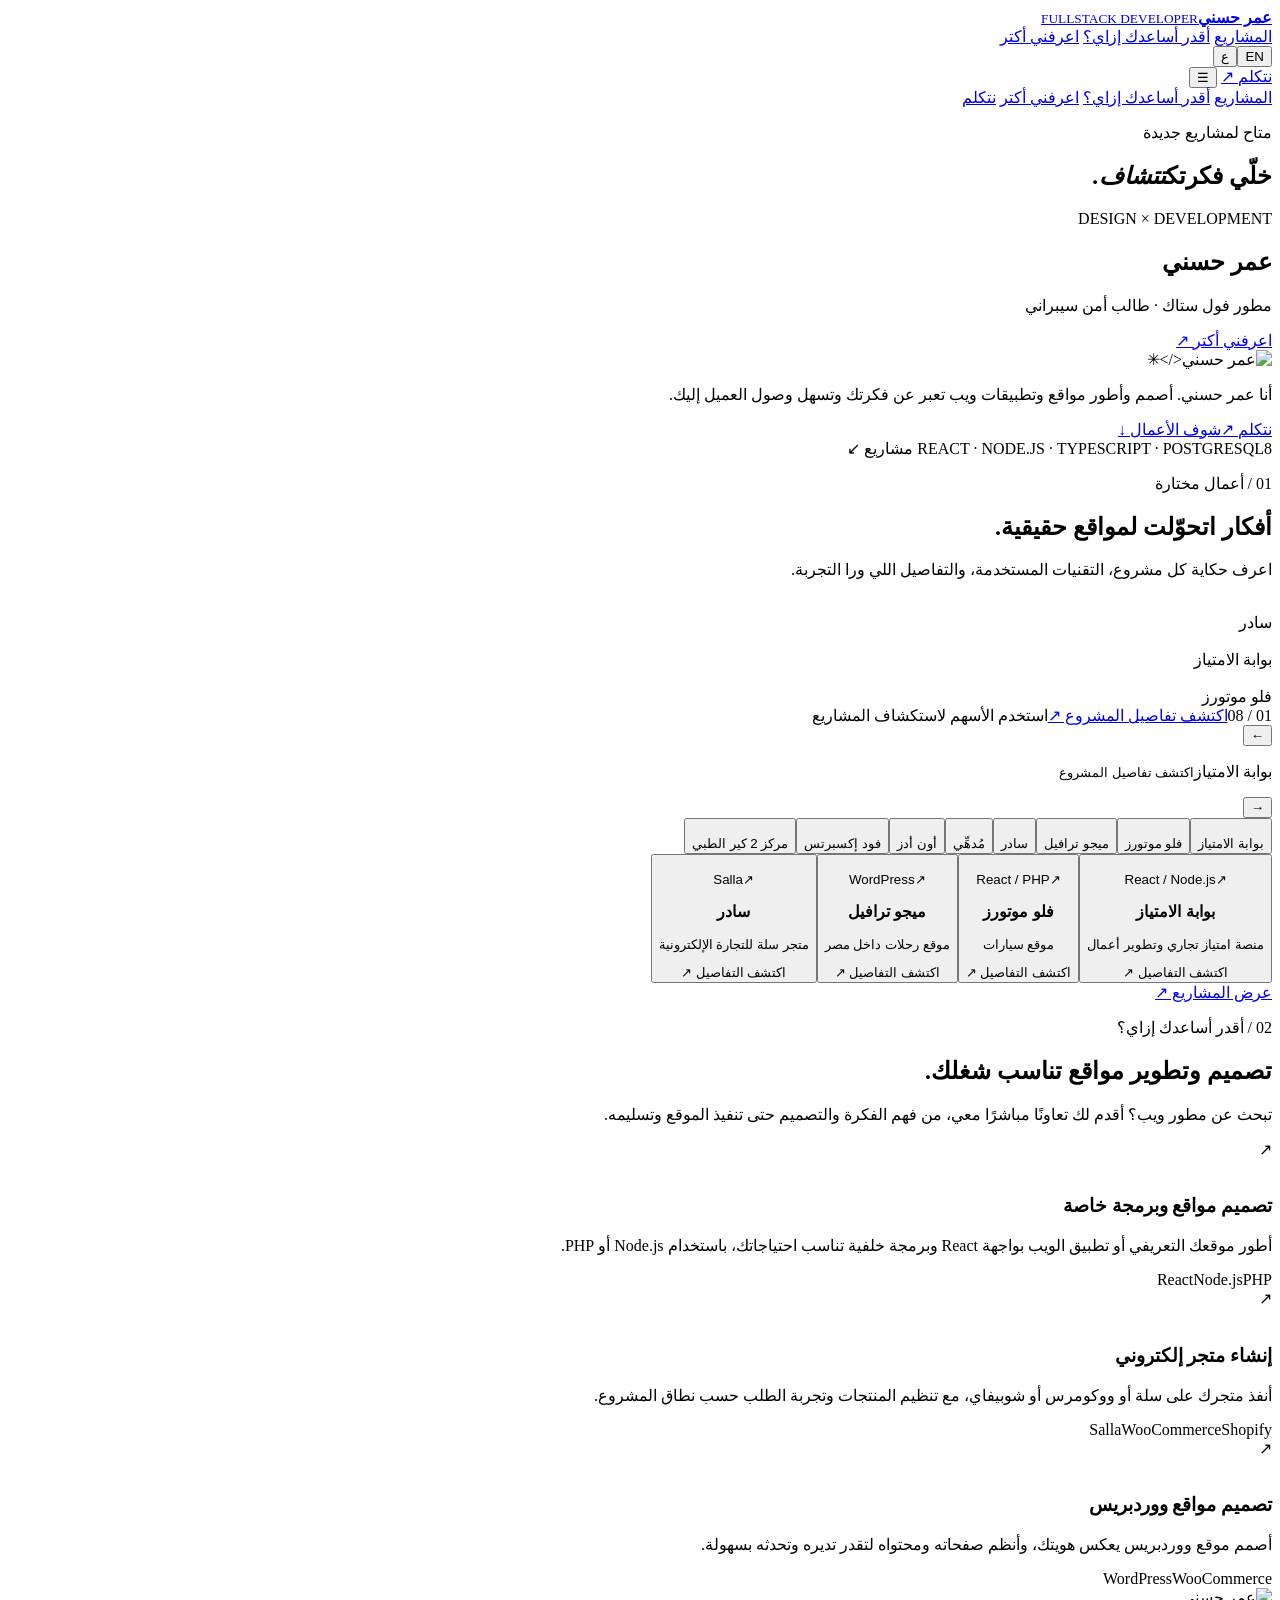
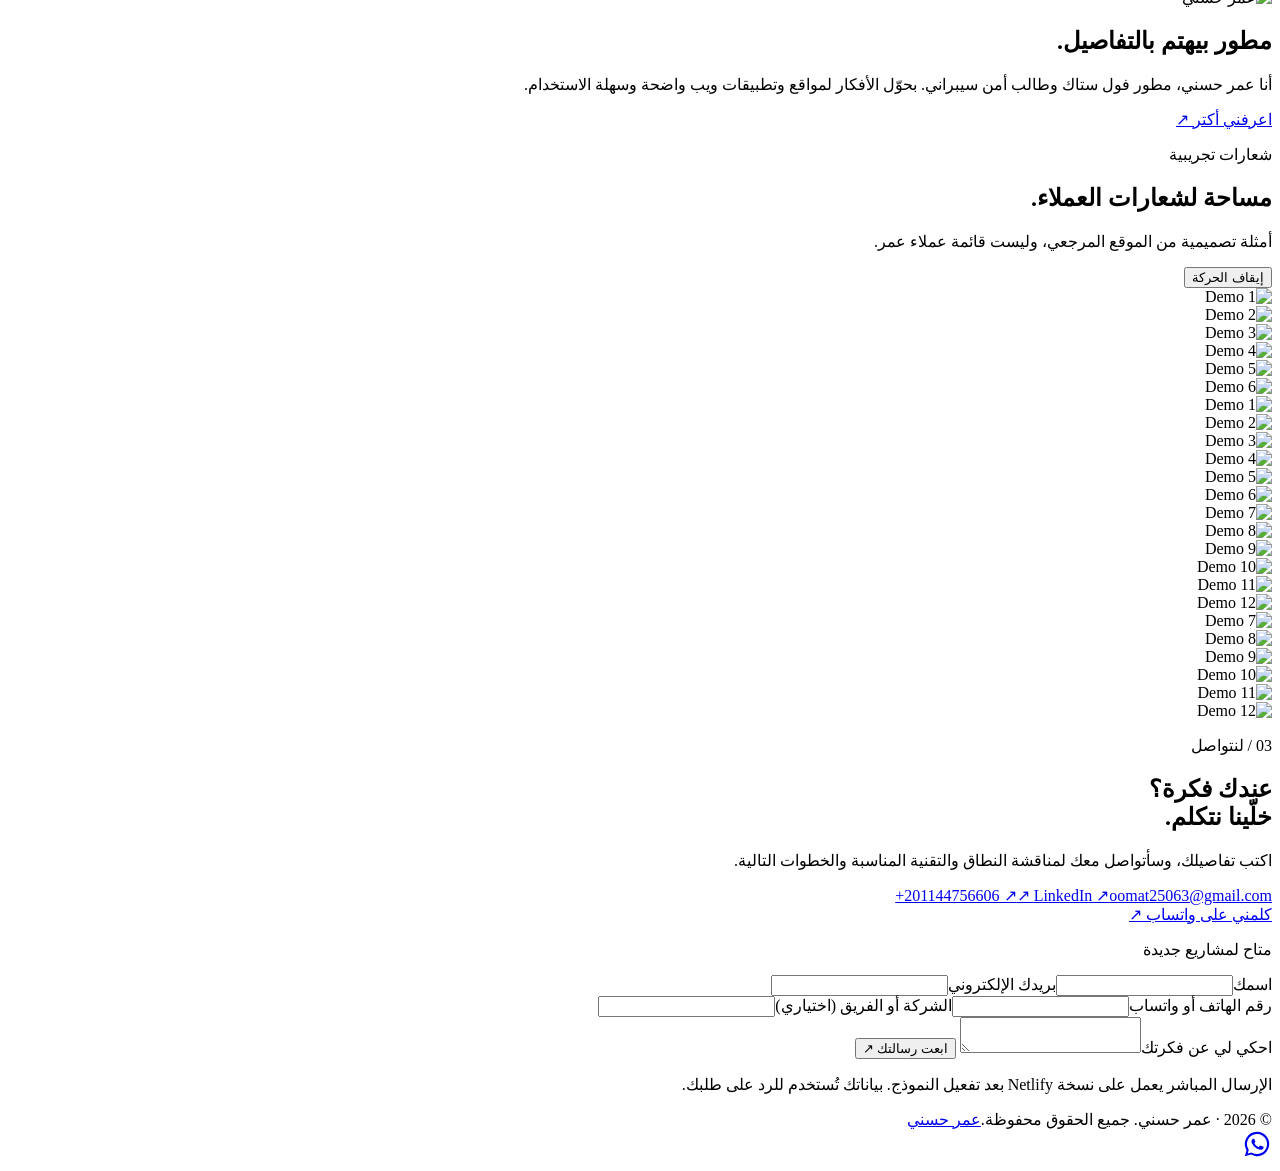
==== index.html @ a44947c1 "Add files via upload" ====
<!doctype html>
<html lang="ar" dir="rtl"><head><meta charset="utf-8"><meta name="viewport" content="width=device-width,initial-scale=1"><title>عمر حسني | مطور ويب فول ستاك</title><meta name="description" content="عمر حسني، مطور فول ستاك وطالب أمن سيبراني. اكتشف مشاريع الويب والمتاجر الإلكترونية والخدمات وتواصل لبدء مشروعك."><meta name="robots" content="index,follow"><meta name="theme-color" content="#081326"><link rel="canonical" href="https://YOUR-DOMAIN.example/"><meta property="og:type" content="website"><meta property="og:title" content="عمر حسني | مطور ويب فول ستاك"><meta property="og:description" content="عمر حسني، مطور فول ستاك وطالب أمن سيبراني. اكتشف مشاريع الويب والمتاجر الإلكترونية والخدمات وتواصل لبدء مشروعك."><meta property="og:url" content="https://YOUR-DOMAIN.example/"><meta property="og:locale" content="ar_EG"><meta property="og:image" content="https://YOUR-DOMAIN.example/assets/portrait-opt.webp"><meta name="twitter:card" content="summary_large_image"><meta name="twitter:title" content="عمر حسني | مطور ويب فول ستاك"><meta name="twitter:description" content="عمر حسني، مطور فول ستاك وطالب أمن سيبراني. اكتشف مشاريع الويب والمتاجر الإلكترونية والخدمات وتواصل لبدء مشروعك."><meta name="twitter:image" content="https://YOUR-DOMAIN.example/assets/portrait-opt.webp"><link rel="stylesheet" href="assets/style.css"><link rel="preload" href="assets/cairo.woff2" as="font" type="font/woff2" crossorigin><script type="application/ld+json">{"@context": "https://schema.org", "@type": "Person", "name": "عمر حسني", "alternateName": "Omar Hosny", "url": "https://YOUR-DOMAIN.example/", "jobTitle": "Full Stack Web Developer", "sameAs": ["https://www.linkedin.com/in/omar-hosny-1762a7357", "https://wa.me/201144756606"], "email": "mailto:oomat25063@gmail.com", "telephone": "+201144756606"}</script></head><body data-route="/">
<header class="site-header" id="siteHeader">
<nav aria-label="القائمة الرئيسية" class="site-nav">
<a class="brand" href="index.html"><img alt="" aria-hidden="true" class="brand-portrait" decoding="async" src="assets/avatar-opt.webp"/><span><b data-i="name">عمر حسني</b><small>FULLSTACK DEVELOPER</small></span></a>
<div class="desktop-nav">
<a class="nav-link" data-i="nav1" href="projects.html">المشاريع</a>
<a class="nav-link" data-i="nav2" href="services.html">أقدر أساعدك إزاي؟</a>
<a class="nav-link" data-i="nav3" href="about.html">اعرفني أكتر</a>
</div>
<div class="nav-actions">
<div class="language-picker"><button aria-label="English" class="lang-link" data-lang="en" type="button">EN</button><button aria-label="العربية" class="lang-link is-current" data-lang="ar" type="button">ع</button></div>
<a class="nav-cta" href="contact.html"><b data-i="cta" style="font-weight:400">نتكلم</b> <span aria-hidden="true">↗</span></a>
<button aria-controls="mobileMenu" aria-expanded="false" aria-label="القائمة" class="menu-button" id="menuBtn" type="button">☰</button>
</div>
</nav>
<div class="mobile-menu" id="mobileMenu">
<a class="mobile-link" data-i="nav1" href="projects.html">المشاريع</a>
<a class="mobile-link" data-i="nav2" href="services.html">أقدر أساعدك إزاي؟</a>
<a class="mobile-link" data-i="nav3" href="about.html">اعرفني أكتر</a>
<a class="mobile-link" data-i="cta" href="contact.html">نتكلم</a>
</div>
</header>
<div aria-hidden="true" class="scroll-progress"><span id="bar"></span></div>
<main class="omar-route" data-route="/"><section class="hero-studio shell" id="home">
<div aria-hidden="true" class="hero-aura"></div>
<p class="availability"><span></span><i data-i="avail" style="font-style:normal">متاح لمشاريع جديدة</i></p>
<h1 class="hero-display"><span data-i="h1a">خلّي فكرتك</span><em data-i="h1b">تتشاف.</em></h1>
<div class="hero-bottom">
<div class="hero-signature"><span class="eyebrow">DESIGN × DEVELOPMENT</span><h2 data-i="name">عمر حسني</h2><p data-i="role">مطور فول ستاك · طالب أمن سيبراني</p><a class="text-link" data-i="more" href="about.html">اعرفني أكتر ↗</a></div>
<div class="hero-art"><div aria-hidden="true" class="avatar-orbit"></div><img alt="عمر حسني" class="hero-avatar" decoding="async" src="assets/avatar-opt.webp"/><span aria-hidden="true" class="floating-symbol symbol-code">&lt;/&gt;</span><span aria-hidden="true" class="floating-symbol symbol-star">✳</span></div>
<div class="hero-invitation"><p data-i="intro">أنا عمر حسني. أصمم وأطور مواقع وتطبيقات ويب تعبر عن فكرتك وتسهل وصول العميل إليك.</p><a class="button button-primary" href="contact.html"><span data-i="cta2">نتكلم</span> ↗</a><a class="text-link" data-i="seework" href="projects.html">شوف الأعمال ↓</a></div>
</div>
<div class="hero-footnote"><span>REACT · NODE.JS · TYPESCRIPT · POSTGRESQL</span><span data-i="count">8 مشاريع ↙</span></div>
</section><section class="work-section shell" id="homeProjects">
<div class="section-heading reveal"><div><p class="eyebrow"><span>01 / </span><span data-i="e1">أعمال مختارة</span></p><h2 data-i="t1">أفكار اتحوّلت لمواقع حقيقية.</h2></div><p><span data-i="s1">اعرف حكاية كل مشروع، التقنيات المستخدمة، والتفاصيل اللي ورا التجربة.</span></p></div>
<div class="portfolio-stage reveal"><div class="stage-dots"></div><div aria-hidden="true" class="stage-orbit"></div><div class="showcase-fallback" id="stage"><a class="sc-card pos-l" data-idx="3"><div class="shot"><img alt="" aria-hidden="true" decoding="async" loading="lazy" src="assets/sadir-thumb.webp"/></div><span>سادر</span></a><a class="sc-card pos-c" data-idx="0"><div class="shot"><img alt="" aria-hidden="true" decoding="async" loading="lazy" src="assets/franchise-gate-thumb.webp"/></div><span>بوابة الامتياز</span></a><a class="sc-card pos-r" data-idx="1"><div class="shot"><img alt="" aria-hidden="true" decoding="async" loading="lazy" src="assets/flow-motors-thumb.webp"/></div><span>فلو موتورز</span></a></div>
<div class="stage-caption"><span id="counter">01 / 08</span><a data-i="details" href="#work" id="visit">اكتشف تفاصيل المشروع ↗</a><span data-i="drag">استخدم الأسهم لاستكشاف المشاريع</span></div></div><div class="showcase-navigation"><button aria-label="Previous" class="showcase-arrow" id="prev" type="button">←</button><p aria-live="polite" class="showcase-selection"><span id="curTitle">بوابة الامتياز</span><small data-i="details2">اكتشف تفاصيل المشروع</small></p><button aria-label="Next" class="showcase-arrow" id="next" type="button">→</button></div><div class="showcase-thumbnails" id="thumbs"><button class="showcase-thumbnail" data-i2="0" type="button"><div class="shot"><img alt="" aria-hidden="true" decoding="async" loading="lazy" src="assets/franchise-gate-thumb.webp"/></div><span>بوابة الامتياز</span></button><button class="showcase-thumbnail" data-i2="1" type="button"><div class="shot"><img alt="" aria-hidden="true" decoding="async" loading="lazy" src="assets/flow-motors-thumb.webp"/></div><span>فلو موتورز</span></button><button class="showcase-thumbnail" data-i2="2" type="button"><div class="shot"><img alt="" aria-hidden="true" decoding="async" loading="lazy" src="assets/mego-travel-thumb.webp"/></div><span>ميجو ترافيل</span></button><button class="showcase-thumbnail" data-i2="3" type="button"><div class="shot"><img alt="" aria-hidden="true" decoding="async" loading="lazy" src="assets/sadir-thumb.webp"/></div><span>سادر</span></button><button class="showcase-thumbnail" data-i2="4" type="button"><div class="shot"><img alt="" aria-hidden="true" decoding="async" loading="lazy" src="assets/mudhee-thumb.webp"/></div><span>مُدهِّي</span></button><button class="showcase-thumbnail" data-i2="5" type="button"><div class="shot"><img alt="" aria-hidden="true" decoding="async" loading="lazy" src="assets/on-ads-thumb.webp"/></div><span>أون أدز</span></button><button class="showcase-thumbnail" data-i2="6" type="button"><div class="shot"><img alt="" aria-hidden="true" decoding="async" loading="lazy" src="assets/food-xperts-thumb.webp"/></div><span>فود إكسبرتس</span></button><button class="showcase-thumbnail" data-i2="7" type="button"><div class="shot"><img alt="" aria-hidden="true" decoding="async" loading="lazy" src="assets/2care-thumb.webp"/></div><span>مركز 2 كير الطبي</span></button></div><div class="work-grid" data-home="true" id="grid"><button class="work-card" data-cat="code" data-project="0" type="button"><div class="work-card-image"><div class="shot"><img alt="" aria-hidden="true" decoding="async" loading="lazy" src="assets/franchise-gate-thumb.webp"/></div><span class="work-card-arrow">↗</span><span class="work-card-stack">React / Node.js</span></div><div class="work-card-caption"><div><h3>بوابة الامتياز</h3><p>منصة امتياز تجاري وتطوير أعمال</p></div><span>اكتشف التفاصيل ↗</span></div></button><button class="work-card" data-cat="code" data-project="1" type="button"><div class="work-card-image"><div class="shot"><img alt="" aria-hidden="true" decoding="async" loading="lazy" src="assets/flow-motors-thumb.webp"/></div><span class="work-card-arrow">↗</span><span class="work-card-stack">React / PHP</span></div><div class="work-card-caption"><div><h3>فلو موتورز</h3><p>موقع سيارات</p></div><span>اكتشف التفاصيل ↗</span></div></button><button class="work-card" data-cat="wp" data-project="2" type="button"><div class="work-card-image"><div class="shot"><img alt="" aria-hidden="true" decoding="async" loading="lazy" src="assets/mego-travel-thumb.webp"/></div><span class="work-card-arrow">↗</span><span class="work-card-stack">WordPress</span></div><div class="work-card-caption"><div><h3>ميجو ترافيل</h3><p>موقع رحلات داخل مصر</p></div><span>اكتشف التفاصيل ↗</span></div></button><button class="work-card" data-cat="shop" data-project="3" type="button"><div class="work-card-image"><div class="shot"><img alt="" aria-hidden="true" decoding="async" loading="lazy" src="assets/sadir-thumb.webp"/></div><span class="work-card-arrow">↗</span><span class="work-card-stack">Salla</span></div><div class="work-card-caption"><div><h3>سادر</h3><p>متجر سلة للتجارة الإلكترونية</p></div><span>اكتشف التفاصيل ↗</span></div></button></div>
<div class="omar-view-all"><a class="button button-primary" data-i="moreWork" href="projects.html">عرض المشاريع ↗</a></div></section><section class="services-section shell" id="services">
<div class="section-heading reveal"><div><p class="eyebrow"><span>02 / </span><span data-i="e2">أقدر أساعدك إزاي؟</span></p><h2 data-i="t2">تصميم وتطوير مواقع تناسب شغلك.</h2></div><p><span data-i="s2">تبحث عن مطور ويب؟ أقدم لك تعاونًا مباشرًا معي، من فهم الفكرة والتصميم حتى تنفيذ الموقع وتسليمه.</span></p></div>
<div class="service-grid">
<article class="service-card reveal"><span class="service-go">↗</span>
<div class="service-visual"><img alt="" aria-hidden="true" decoding="async" loading="lazy" src="assets/service-2-opt.webp"/></div>
<h3 data-i="s1t">تصميم مواقع وبرمجة خاصة</h3><p data-i="s1p">أطور موقعك التعريفي أو تطبيق الويب بواجهة React وبرمجة خلفية تناسب احتياجاتك، باستخدام Node.js أو PHP.</p><div class="tag-list"><span>React</span><span>Node.js</span><span>PHP</span></div></article>
<article class="service-card reveal"><span class="service-go">↗</span>
<div class="service-visual"><img alt="" aria-hidden="true" decoding="async" loading="lazy" src="assets/service-3-opt.webp"/></div>
<h3 data-i="s2t">إنشاء متجر إلكتروني</h3><p data-i="s2p">أنفذ متجرك على سلة أو ووكومرس أو شوبيفاي، مع تنظيم المنتجات وتجربة الطلب حسب نطاق المشروع.</p><div class="tag-list"><span>Salla</span><span>WooCommerce</span><span>Shopify</span></div></article>
<article class="service-card reveal"><span class="service-go">↗</span>
<div class="service-visual"><img alt="" aria-hidden="true" decoding="async" loading="lazy" src="assets/service-1-opt.webp"/></div>
<h3 data-i="s3t">تصميم مواقع ووردبريس</h3><p data-i="s3p">أصمم موقع ووردبريس يعكس هويتك، وأنظم صفحاته ومحتواه لتقدر تديره وتحدثه بسهولة.</p><div class="tag-list"><span>WordPress</span><span>WooCommerce</span></div></article>
</div>
</section><section class="shell omar-route-teaser"><div class="omar-teaser-card"><img alt="عمر حسني" class="omar-home-portrait" decoding="async" height="144" loading="lazy" src="assets/portrait-round.webp" width="144"/><div class="omar-teaser-copy"><h2 data-i="abT">مطور بيهتم بالتفاصيل.</h2><p data-i="homeBio">أنا عمر حسني، مطور فول ستاك وطالب أمن سيبراني. بحوّل الأفكار لمواقع وتطبيقات ويب واضحة وسهلة الاستخدام.</p></div><a class="omar-teaser-link" data-i="more" href="about.html">اعرفني أكتر ↗</a></div></section><section class="shell omar-clients"><div class="section-heading"><div><p class="eyebrow" data-i="demoEyebrow">شعارات تجريبية</p><h2 data-i="demoTitle">مساحة لشعارات العملاء.</h2></div><p data-i="demoNote">أمثلة تصميمية من الموقع المرجعي، وليست قائمة عملاء عمر.</p></div><button aria-pressed="false" class="button button-outline omar-motion" id="logoMotion" type="button">إيقاف الحركة</button><div class="omar-marquees" id="logoMarquees"><div class="omar-marquee-row"><div class="omar-marquee-track"><div class="omar-logo-group"><div class="omar-logo"><img alt="Demo 1" decoding="async" height="100" loading="lazy" src="assets/clients-demo-1.png" width="220"/></div><div class="omar-logo"><img alt="Demo 2" decoding="async" height="100" loading="lazy" src="assets/clients-demo-2.png" width="220"/></div><div class="omar-logo"><img alt="Demo 3" decoding="async" height="100" loading="lazy" src="assets/clients-demo-3.png" width="220"/></div><div class="omar-logo"><img alt="Demo 4" decoding="async" height="100" loading="lazy" src="assets/clients-demo-4.png" width="220"/></div><div class="omar-logo"><img alt="Demo 5" decoding="async" height="100" loading="lazy" src="assets/clients-demo-5.png" width="220"/></div><div class="omar-logo"><img alt="Demo 6" decoding="async" height="100" loading="lazy" src="assets/clients-demo-6.png" width="220"/></div></div><div aria-hidden="true" class="omar-logo-group"><div class="omar-logo"><img alt="Demo 1" aria-hidden="true" decoding="async" height="100" loading="lazy" src="assets/clients-demo-1.png" width="220"/></div><div class="omar-logo"><img alt="Demo 2" aria-hidden="true" decoding="async" height="100" loading="lazy" src="assets/clients-demo-2.png" width="220"/></div><div class="omar-logo"><img alt="Demo 3" aria-hidden="true" decoding="async" height="100" loading="lazy" src="assets/clients-demo-3.png" width="220"/></div><div class="omar-logo"><img alt="Demo 4" aria-hidden="true" decoding="async" height="100" loading="lazy" src="assets/clients-demo-4.png" width="220"/></div><div class="omar-logo"><img alt="Demo 5" aria-hidden="true" decoding="async" height="100" loading="lazy" src="assets/clients-demo-5.png" width="220"/></div><div class="omar-logo"><img alt="Demo 6" aria-hidden="true" decoding="async" height="100" loading="lazy" src="assets/clients-demo-6.png" width="220"/></div></div></div></div><div class="omar-marquee-row"><div class="omar-marquee-track"><div class="omar-logo-group"><div class="omar-logo"><img alt="Demo 7" decoding="async" height="100" loading="lazy" src="assets/clients-demo-7.png" width="220"/></div><div class="omar-logo"><img alt="Demo 8" decoding="async" height="100" loading="lazy" src="assets/clients-demo-8.png" width="220"/></div><div class="omar-logo"><img alt="Demo 9" decoding="async" height="100" loading="lazy" src="assets/clients-demo-9.png" width="220"/></div><div class="omar-logo"><img alt="Demo 10" decoding="async" height="100" loading="lazy" src="assets/clients-demo-10.png" width="220"/></div><div class="omar-logo"><img alt="Demo 11" decoding="async" height="100" loading="lazy" src="assets/clients-demo-11.png" width="220"/></div><div class="omar-logo"><img alt="Demo 12" decoding="async" height="100" loading="lazy" src="assets/clients-demo-12.png" width="220"/></div></div><div aria-hidden="true" class="omar-logo-group"><div class="omar-logo"><img alt="Demo 7" aria-hidden="true" decoding="async" height="100" loading="lazy" src="assets/clients-demo-7.png" width="220"/></div><div class="omar-logo"><img alt="Demo 8" aria-hidden="true" decoding="async" height="100" loading="lazy" src="assets/clients-demo-8.png" width="220"/></div><div class="omar-logo"><img alt="Demo 9" aria-hidden="true" decoding="async" height="100" loading="lazy" src="assets/clients-demo-9.png" width="220"/></div><div class="omar-logo"><img alt="Demo 10" aria-hidden="true" decoding="async" height="100" loading="lazy" src="assets/clients-demo-10.png" width="220"/></div><div class="omar-logo"><img alt="Demo 11" aria-hidden="true" decoding="async" height="100" loading="lazy" src="assets/clients-demo-11.png" width="220"/></div><div class="omar-logo"><img alt="Demo 12" aria-hidden="true" decoding="async" height="100" loading="lazy" src="assets/clients-demo-12.png" width="220"/></div></div></div></div></div></section><section class="contact-section shell" id="contact">
<div class="contact-copy reveal"><p class="eyebrow"><span>03 / </span><span data-i="e3">لنتواصل</span></p><h2 data-i="t3">عندك فكرة؟<br/>خلّينا نتكلم.</h2><p class="lead" data-i="ct">اكتب تفاصيلك، وسأتواصل معك لمناقشة النطاق والتقنية المناسبة والخطوات التالية.</p>
<div class="contact-links"><a href="https://www.linkedin.com/in/omar-hosny-1762a7357" rel="noopener" target="_blank">LinkedIn ↗</a><a href="mailto:oomat25063@gmail.com">oomat25063@gmail.com ↗</a><a dir="ltr" href="tel:+201144756606">+201144756606 ↗</a></div>
<a class="button button-primary omar-whatsapp" href="https://wa.me/201144756606" rel="noopener noreferrer" target="_blank"><span data-i="whatsapp">كلمني على واتساب</span> ↗</a><p class="availability"><span></span><i data-i="avail" style="font-style:normal">متاح لمشاريع جديدة</i></p></div>
<div class="contact-form-wrap reveal"><form action="/" class="lead-form" data-netlify="true" id="form" method="POST" name="contact" netlify-honeypot="bot-field"><input name="form-name" type="hidden" value="contact"/><p hidden="True">Leave this empty: <input autocomplete="off" name="bot-field" tabindex="-1"/></p>
<div class="form-row"><label class="lead-field"><span data-i="l1">اسمك</span><input autocomplete="name" name="name" required=""/></label><label class="lead-field"><span data-i="l2">بريدك الإلكتروني</span><input autocomplete="email" name="email" required="" type="email"/></label></div>
<div class="form-row"><label class="lead-field"><span data-i="l3">رقم الهاتف أو واتساب</span><input name="phone"/></label><label class="lead-field"><span data-i="l4">الشركة أو الفريق (اختياري)</span><input name="company"/></label></div>
<label class="lead-field"><span data-i="l5">احكي لي عن فكرتك</span><textarea name="message" required=""></textarea></label>
<button class="button button-primary lead-submit" type="submit"><span data-i="send">ابعت رسالتك</span> ↗</button>
<p class="form-note">الإرسال المباشر يعمل على نسخة Netlify بعد تفعيل النموذج. بياناتك تُستخدم للرد على طلبك.</p><p aria-live="polite" class="form-status" id="formStatus" role="status"></p><a class="text-link" hidden="True" href="mailto:oomat25063@gmail.com" id="formFallback">إرسال بالبريد بدلًا من ذلك ↗</a></form></div>
</section></main>
<footer class="shell site-footer"><span><span data-i="rights">© 2026 · عمر حسني. جميع الحقوق محفوظة.</span></span><a class="footer-brand" href="index.html"><img alt="" aria-hidden="true" class="brand-portrait" decoding="async" src="assets/avatar-opt.webp"/><span data-i="name">عمر حسني</span></a></footer>
<dialog aria-labelledby="projectTitle" class="omar-dialog" id="projectDialog"><button aria-label="Close / إغلاق" class="omar-dialog-close" id="closeProject" type="button">×</button><div id="projectContent"></div></dialog><a aria-label="WhatsApp Omar Hosny" class="omar-wa-float" href="https://wa.me/201144756606" rel="noopener noreferrer" target="_blank"><svg aria-hidden="true" height="30" viewbox="0 0 32 32" width="30"><path d="M16 3a13 13 0 0 0-11.2 19.6L3 29l6.6-1.7A13 13 0 1 0 16 3zm0 23.7a10.7 10.7 0 0 1-5.5-1.5l-.4-.2-3.9 1 1-3.8-.2-.4A10.7 10.7 0 1 1 16 26.7zm5.9-8c-.3-.2-1.9-.9-2.2-1-.3-.1-.5-.2-.7.2-.2.3-.8 1-.9 1.2-.2.2-.3.2-.6.1-1.8-.8-3-1.7-4.1-3.7-.3-.5.3-.5.8-1.6.1-.2 0-.4 0-.6l-1-2.4c-.3-.6-.5-.5-.7-.5H12c-.3 0-.6.1-.8.4-.3.3-1.1 1-1.1 2.5s1.1 2.9 1.3 3.1c.1.2 2.2 3.5 5.5 4.9 2 .8 2.8.9 3.8.7.6-.1 1.9-.8 2.1-1.5.3-.7.3-1.4.2-1.5-.1-.2-.3-.3-.6-.4z" fill="currentColor"></path></svg></a><script src="assets/site.js" defer></script></body></html>
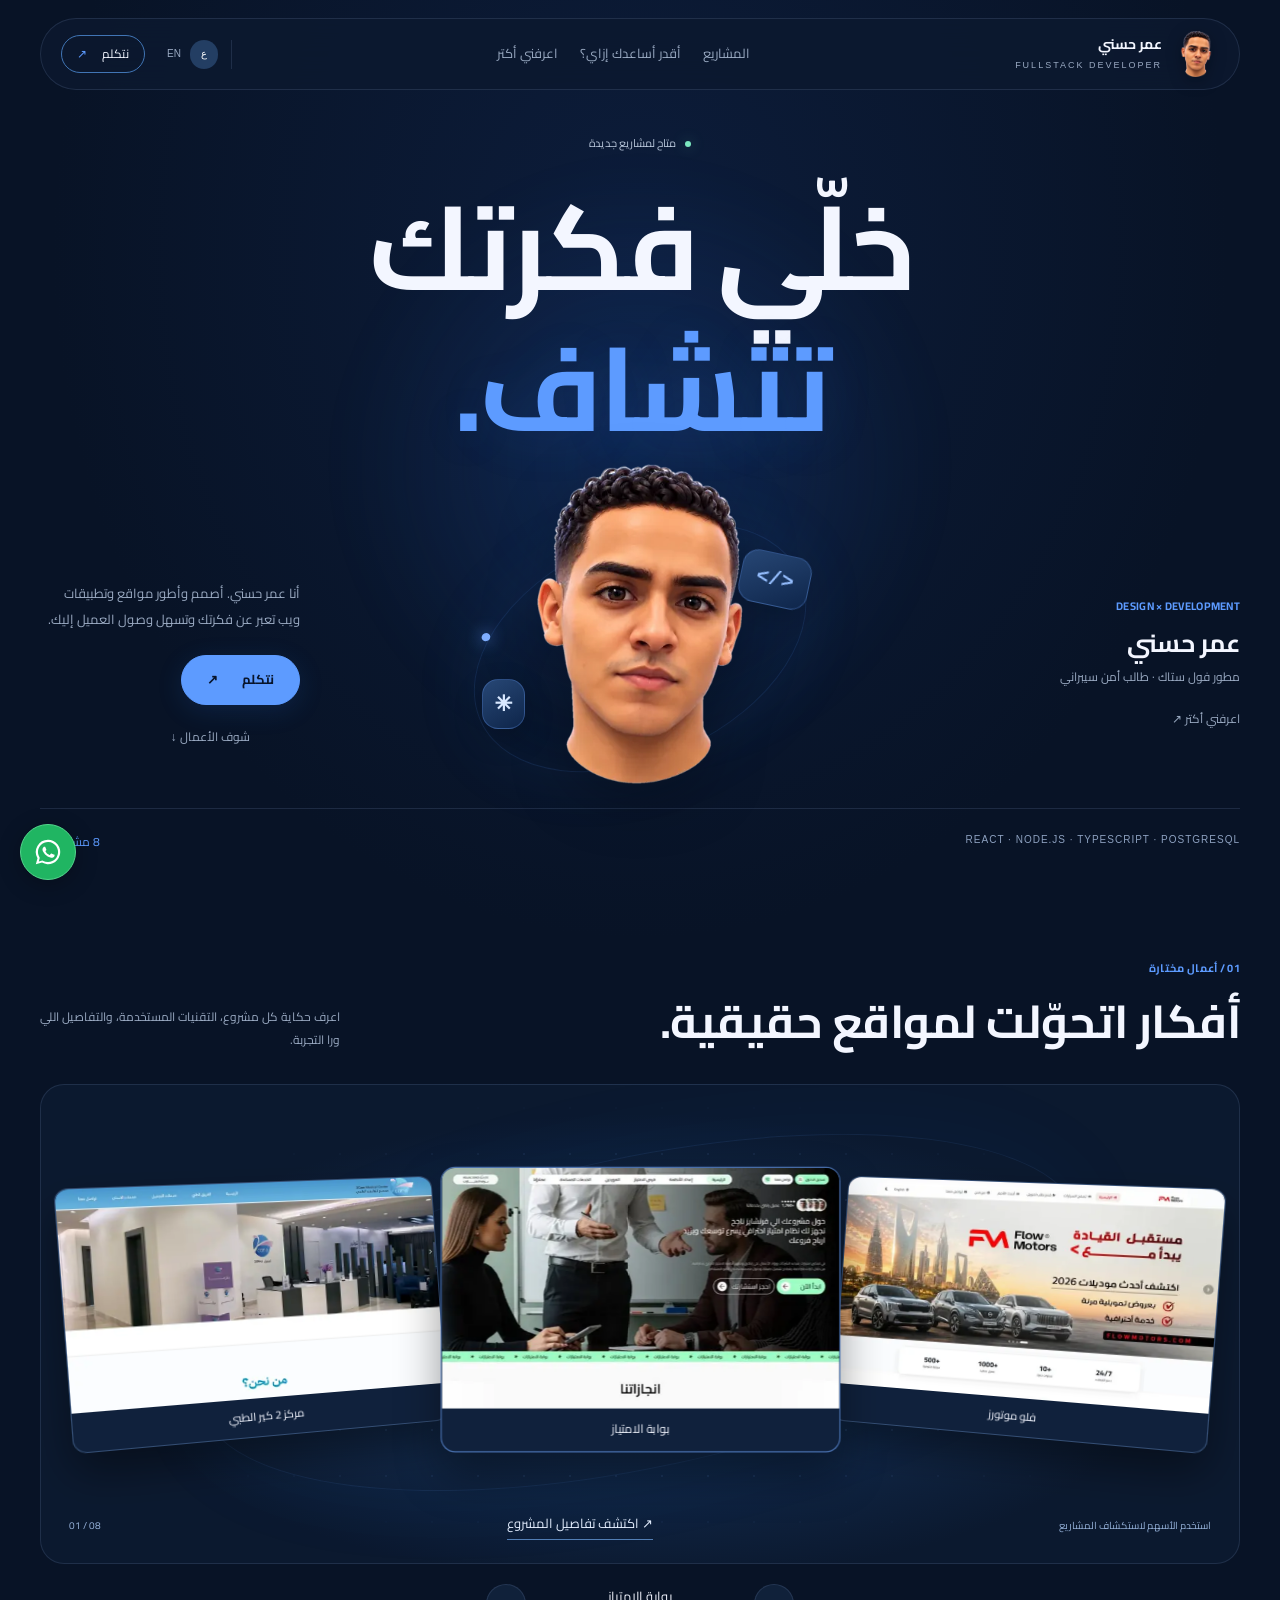
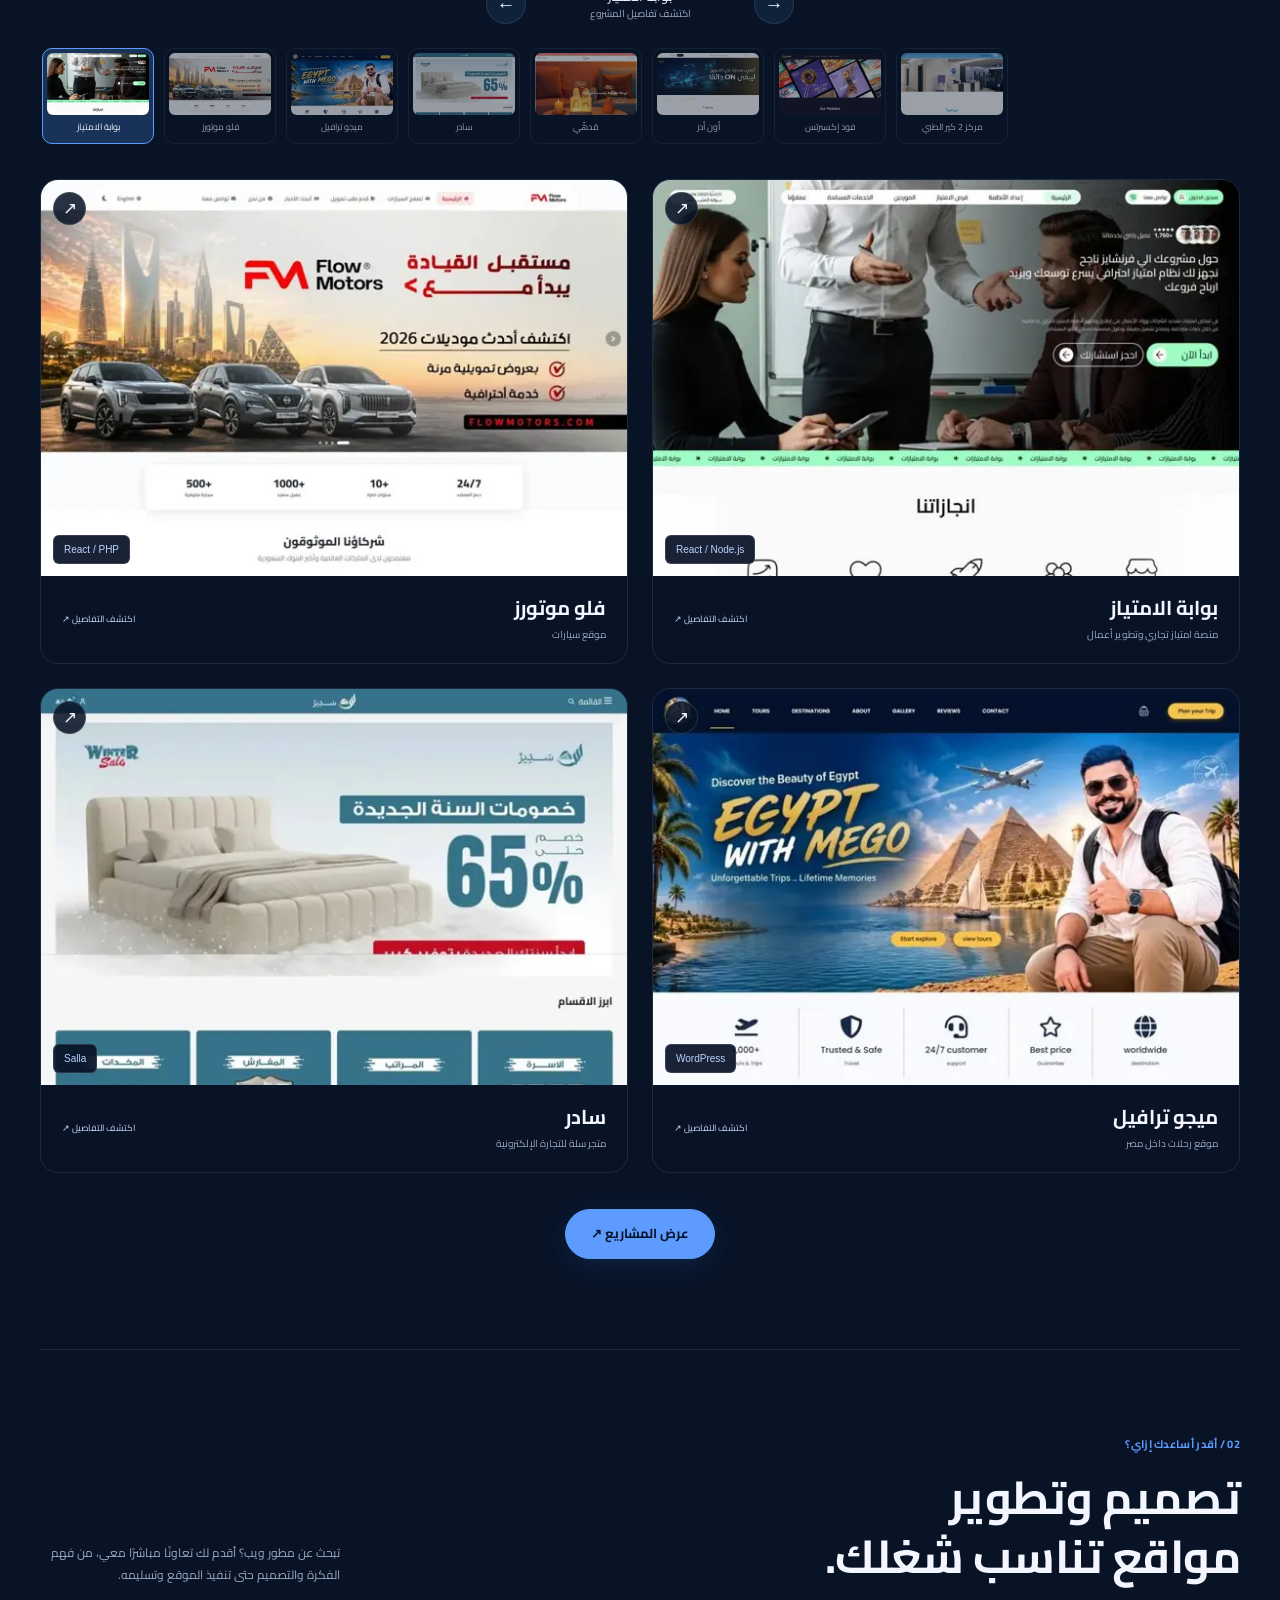
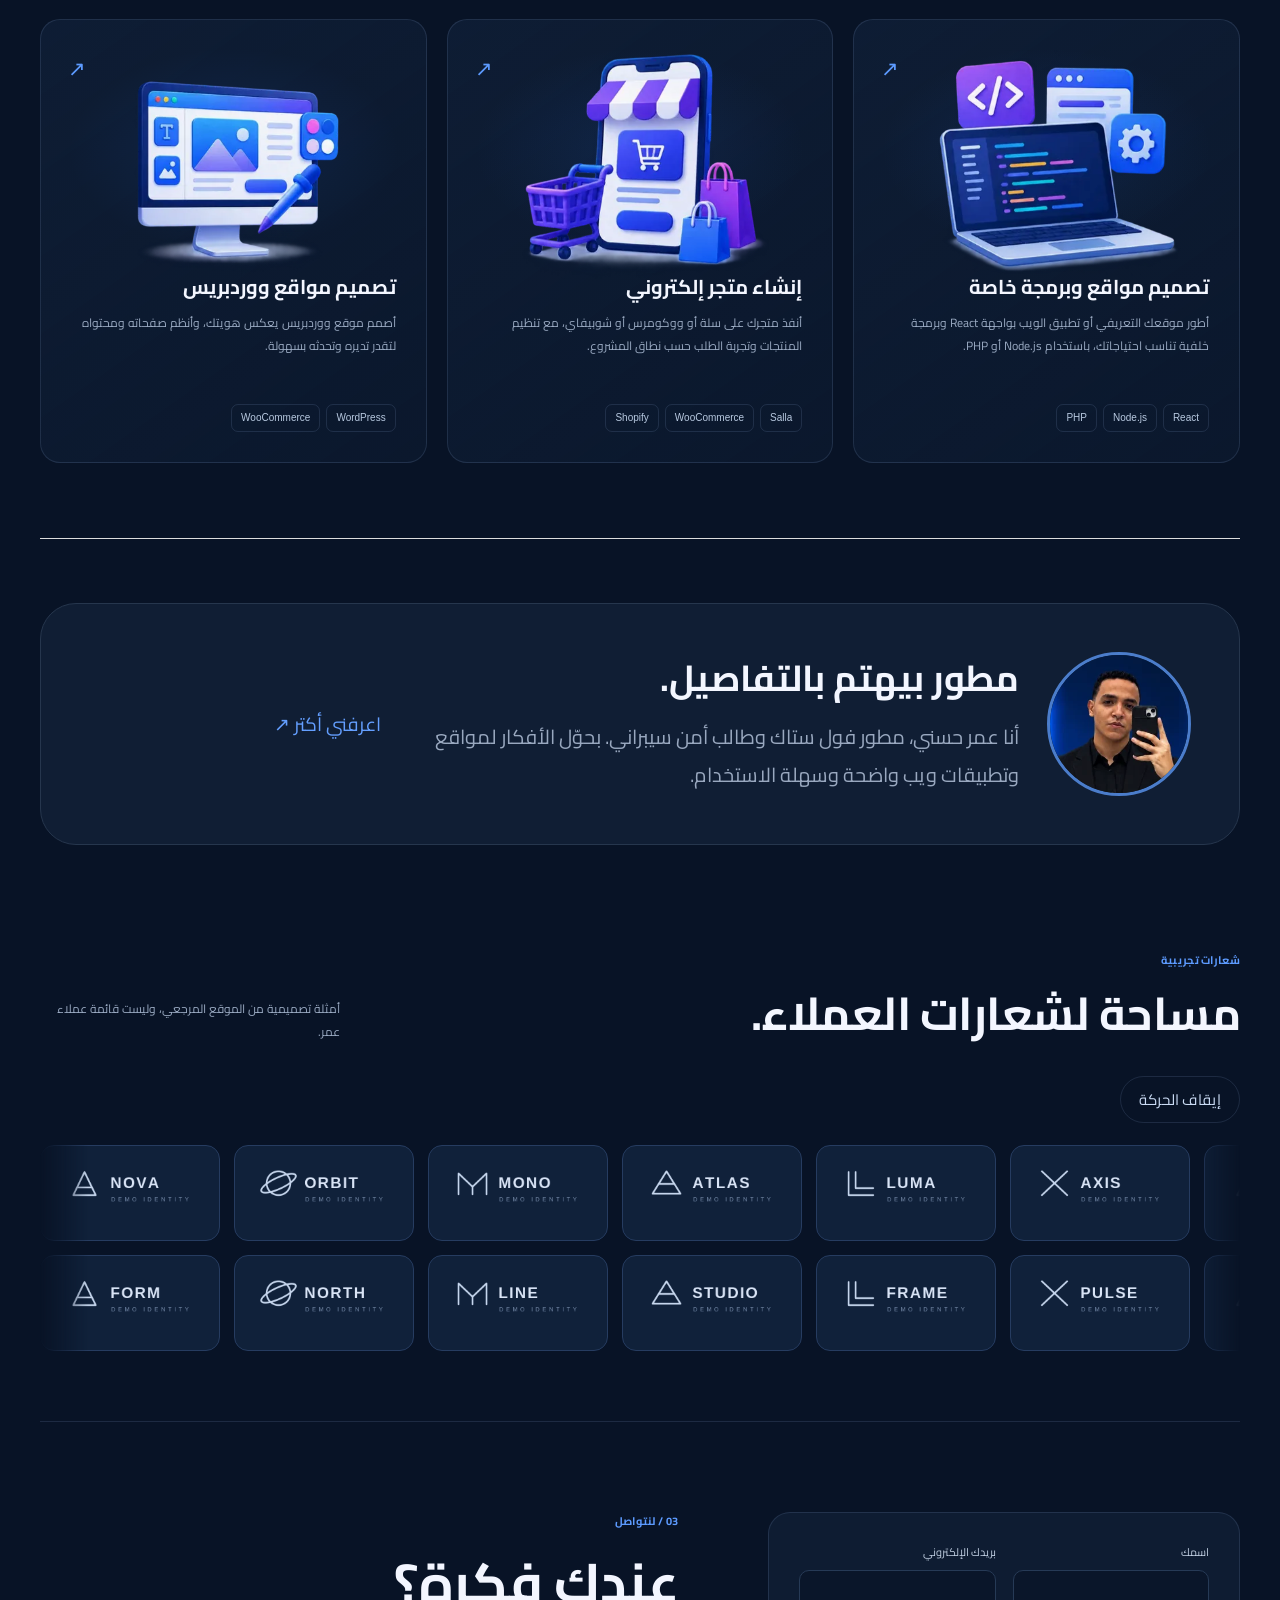
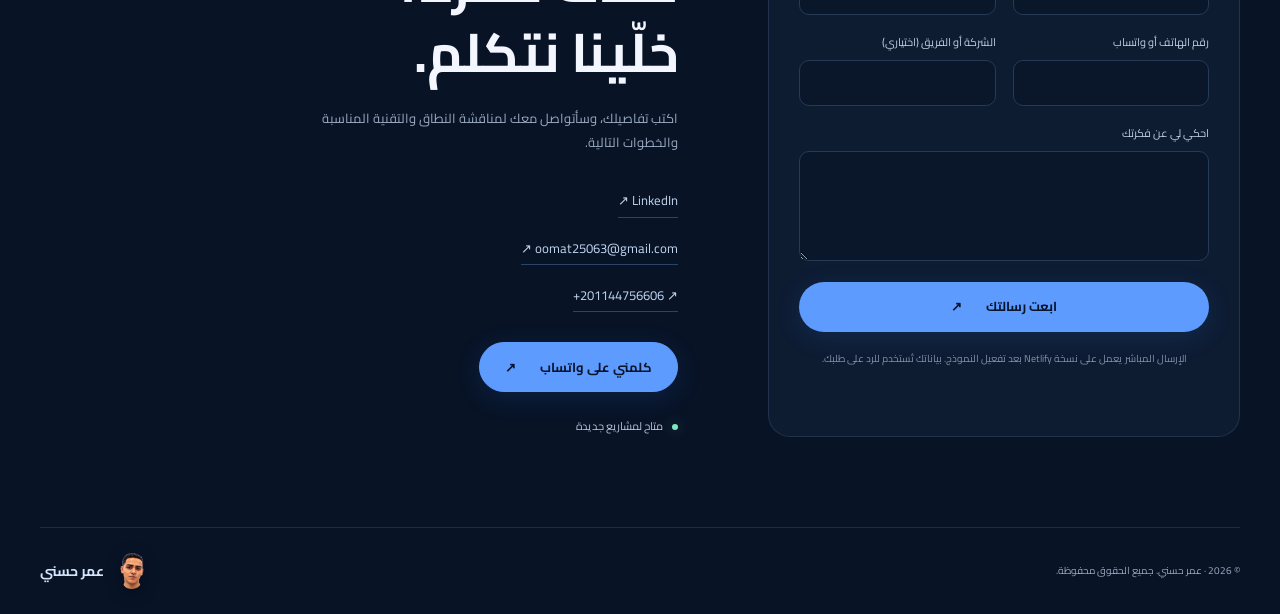
==== commit f8ae5c6f: "Add files via upload" ====
--- a/index.html
+++ b/index.html
@@ -1,8 +1,8 @@
 <!doctype html>
-<html lang="ar" dir="rtl"><head><meta charset="utf-8"><meta name="viewport" content="width=device-width,initial-scale=1"><title>عمر حسني | مطور ويب فول ستاك</title><meta name="description" content="عمر حسني، مطور فول ستاك وطالب أمن سيبراني. اكتشف مشاريع الويب والمتاجر الإلكترونية والخدمات وتواصل لبدء مشروعك."><meta name="robots" content="index,follow"><meta name="theme-color" content="#081326"><link rel="canonical" href="https://YOUR-DOMAIN.example/"><meta property="og:type" content="website"><meta property="og:title" content="عمر حسني | مطور ويب فول ستاك"><meta property="og:description" content="عمر حسني، مطور فول ستاك وطالب أمن سيبراني. اكتشف مشاريع الويب والمتاجر الإلكترونية والخدمات وتواصل لبدء مشروعك."><meta property="og:url" content="https://YOUR-DOMAIN.example/"><meta property="og:locale" content="ar_EG"><meta property="og:image" content="https://YOUR-DOMAIN.example/assets/portrait-opt.webp"><meta name="twitter:card" content="summary_large_image"><meta name="twitter:title" content="عمر حسني | مطور ويب فول ستاك"><meta name="twitter:description" content="عمر حسني، مطور فول ستاك وطالب أمن سيبراني. اكتشف مشاريع الويب والمتاجر الإلكترونية والخدمات وتواصل لبدء مشروعك."><meta name="twitter:image" content="https://YOUR-DOMAIN.example/assets/portrait-opt.webp"><link rel="stylesheet" href="assets/style.css"><link rel="preload" href="assets/cairo.woff2" as="font" type="font/woff2" crossorigin><script type="application/ld+json">{"@context": "https://schema.org", "@type": "Person", "name": "عمر حسني", "alternateName": "Omar Hosny", "url": "https://YOUR-DOMAIN.example/", "jobTitle": "Full Stack Web Developer", "sameAs": ["https://www.linkedin.com/in/omar-hosny-1762a7357", "https://wa.me/201144756606"], "email": "mailto:oomat25063@gmail.com", "telephone": "+201144756606"}</script></head><body data-route="/">
+<html lang="ar" dir="rtl"><head><meta charset="utf-8"><meta name="viewport" content="width=device-width,initial-scale=1"><title>عمر حسني | مطور ويب فول ستاك</title><meta name="description" content="عمر حسني، مطور فول ستاك وطالب أمن سيبراني. اكتشف مشاريع الويب والمتاجر الإلكترونية والخدمات وتواصل لبدء مشروعك."><meta name="robots" content="index,follow"><meta name="theme-color" content="#081326"><link rel="canonical" href="https://YOUR-DOMAIN.example/"><meta property="og:type" content="website"><meta property="og:title" content="عمر حسني | مطور ويب فول ستاك"><meta property="og:description" content="عمر حسني، مطور فول ستاك وطالب أمن سيبراني. اكتشف مشاريع الويب والمتاجر الإلكترونية والخدمات وتواصل لبدء مشروعك."><meta property="og:url" content="https://YOUR-DOMAIN.example/"><meta property="og:locale" content="ar_EG"><meta property="og:image" content="https://YOUR-DOMAIN.example/portrait-opt.webp"><meta name="twitter:card" content="summary_large_image"><meta name="twitter:title" content="عمر حسني | مطور ويب فول ستاك"><meta name="twitter:description" content="عمر حسني، مطور فول ستاك وطالب أمن سيبراني. اكتشف مشاريع الويب والمتاجر الإلكترونية والخدمات وتواصل لبدء مشروعك."><meta name="twitter:image" content="https://YOUR-DOMAIN.example/portrait-opt.webp"><link rel="stylesheet" href="style.css"><link rel="preload" href="cairo.woff2" as="font" type="font/woff2" crossorigin><script type="application/ld+json">{"@context": "https://schema.org", "@type": "Person", "name": "عمر حسني", "alternateName": "Omar Hosny", "url": "https://YOUR-DOMAIN.example/", "jobTitle": "Full Stack Web Developer", "sameAs": ["https://www.linkedin.com/in/omar-hosny-1762a7357", "https://wa.me/201144756606"], "email": "mailto:oomat25063@gmail.com", "telephone": "+201144756606"}</script></head><body data-route="/">
 <header class="site-header" id="siteHeader">
 <nav aria-label="القائمة الرئيسية" class="site-nav">
-<a class="brand" href="index.html"><img alt="" aria-hidden="true" class="brand-portrait" decoding="async" src="assets/avatar-opt.webp"/><span><b data-i="name">عمر حسني</b><small>FULLSTACK DEVELOPER</small></span></a>
+<a class="brand" href="index.html"><img alt="" aria-hidden="true" class="brand-portrait" decoding="async" src="avatar-opt.webp"/><span><b data-i="name">عمر حسني</b><small>FULLSTACK DEVELOPER</small></span></a>
 <div class="desktop-nav">
 <a class="nav-link" data-i="nav1" href="projects.html">المشاريع</a>
 <a class="nav-link" data-i="nav2" href="services.html">أقدر أساعدك إزاي؟</a>
@@ -28,28 +28,28 @@
 <h1 class="hero-display"><span data-i="h1a">خلّي فكرتك</span><em data-i="h1b">تتشاف.</em></h1>
 <div class="hero-bottom">
 <div class="hero-signature"><span class="eyebrow">DESIGN × DEVELOPMENT</span><h2 data-i="name">عمر حسني</h2><p data-i="role">مطور فول ستاك · طالب أمن سيبراني</p><a class="text-link" data-i="more" href="about.html">اعرفني أكتر ↗</a></div>
-<div class="hero-art"><div aria-hidden="true" class="avatar-orbit"></div><img alt="عمر حسني" class="hero-avatar" decoding="async" src="assets/avatar-opt.webp"/><span aria-hidden="true" class="floating-symbol symbol-code">&lt;/&gt;</span><span aria-hidden="true" class="floating-symbol symbol-star">✳</span></div>
+<div class="hero-art"><div aria-hidden="true" class="avatar-orbit"></div><img alt="عمر حسني" class="hero-avatar" decoding="async" src="avatar-opt.webp"/><span aria-hidden="true" class="floating-symbol symbol-code">&lt;/&gt;</span><span aria-hidden="true" class="floating-symbol symbol-star">✳</span></div>
 <div class="hero-invitation"><p data-i="intro">أنا عمر حسني. أصمم وأطور مواقع وتطبيقات ويب تعبر عن فكرتك وتسهل وصول العميل إليك.</p><a class="button button-primary" href="contact.html"><span data-i="cta2">نتكلم</span> ↗</a><a class="text-link" data-i="seework" href="projects.html">شوف الأعمال ↓</a></div>
 </div>
 <div class="hero-footnote"><span>REACT · NODE.JS · TYPESCRIPT · POSTGRESQL</span><span data-i="count">8 مشاريع ↙</span></div>
 </section><section class="work-section shell" id="homeProjects">
 <div class="section-heading reveal"><div><p class="eyebrow"><span>01 / </span><span data-i="e1">أعمال مختارة</span></p><h2 data-i="t1">أفكار اتحوّلت لمواقع حقيقية.</h2></div><p><span data-i="s1">اعرف حكاية كل مشروع، التقنيات المستخدمة، والتفاصيل اللي ورا التجربة.</span></p></div>
-<div class="portfolio-stage reveal"><div class="stage-dots"></div><div aria-hidden="true" class="stage-orbit"></div><div class="showcase-fallback" id="stage"><a class="sc-card pos-l" data-idx="3"><div class="shot"><img alt="" aria-hidden="true" decoding="async" loading="lazy" src="assets/sadir-thumb.webp"/></div><span>سادر</span></a><a class="sc-card pos-c" data-idx="0"><div class="shot"><img alt="" aria-hidden="true" decoding="async" loading="lazy" src="assets/franchise-gate-thumb.webp"/></div><span>بوابة الامتياز</span></a><a class="sc-card pos-r" data-idx="1"><div class="shot"><img alt="" aria-hidden="true" decoding="async" loading="lazy" src="assets/flow-motors-thumb.webp"/></div><span>فلو موتورز</span></a></div>
-<div class="stage-caption"><span id="counter">01 / 08</span><a data-i="details" href="#work" id="visit">اكتشف تفاصيل المشروع ↗</a><span data-i="drag">استخدم الأسهم لاستكشاف المشاريع</span></div></div><div class="showcase-navigation"><button aria-label="Previous" class="showcase-arrow" id="prev" type="button">←</button><p aria-live="polite" class="showcase-selection"><span id="curTitle">بوابة الامتياز</span><small data-i="details2">اكتشف تفاصيل المشروع</small></p><button aria-label="Next" class="showcase-arrow" id="next" type="button">→</button></div><div class="showcase-thumbnails" id="thumbs"><button class="showcase-thumbnail" data-i2="0" type="button"><div class="shot"><img alt="" aria-hidden="true" decoding="async" loading="lazy" src="assets/franchise-gate-thumb.webp"/></div><span>بوابة الامتياز</span></button><button class="showcase-thumbnail" data-i2="1" type="button"><div class="shot"><img alt="" aria-hidden="true" decoding="async" loading="lazy" src="assets/flow-motors-thumb.webp"/></div><span>فلو موتورز</span></button><button class="showcase-thumbnail" data-i2="2" type="button"><div class="shot"><img alt="" aria-hidden="true" decoding="async" loading="lazy" src="assets/mego-travel-thumb.webp"/></div><span>ميجو ترافيل</span></button><button class="showcase-thumbnail" data-i2="3" type="button"><div class="shot"><img alt="" aria-hidden="true" decoding="async" loading="lazy" src="assets/sadir-thumb.webp"/></div><span>سادر</span></button><button class="showcase-thumbnail" data-i2="4" type="button"><div class="shot"><img alt="" aria-hidden="true" decoding="async" loading="lazy" src="assets/mudhee-thumb.webp"/></div><span>مُدهِّي</span></button><button class="showcase-thumbnail" data-i2="5" type="button"><div class="shot"><img alt="" aria-hidden="true" decoding="async" loading="lazy" src="assets/on-ads-thumb.webp"/></div><span>أون أدز</span></button><button class="showcase-thumbnail" data-i2="6" type="button"><div class="shot"><img alt="" aria-hidden="true" decoding="async" loading="lazy" src="assets/food-xperts-thumb.webp"/></div><span>فود إكسبرتس</span></button><button class="showcase-thumbnail" data-i2="7" type="button"><div class="shot"><img alt="" aria-hidden="true" decoding="async" loading="lazy" src="assets/2care-thumb.webp"/></div><span>مركز 2 كير الطبي</span></button></div><div class="work-grid" data-home="true" id="grid"><button class="work-card" data-cat="code" data-project="0" type="button"><div class="work-card-image"><div class="shot"><img alt="" aria-hidden="true" decoding="async" loading="lazy" src="assets/franchise-gate-thumb.webp"/></div><span class="work-card-arrow">↗</span><span class="work-card-stack">React / Node.js</span></div><div class="work-card-caption"><div><h3>بوابة الامتياز</h3><p>منصة امتياز تجاري وتطوير أعمال</p></div><span>اكتشف التفاصيل ↗</span></div></button><button class="work-card" data-cat="code" data-project="1" type="button"><div class="work-card-image"><div class="shot"><img alt="" aria-hidden="true" decoding="async" loading="lazy" src="assets/flow-motors-thumb.webp"/></div><span class="work-card-arrow">↗</span><span class="work-card-stack">React / PHP</span></div><div class="work-card-caption"><div><h3>فلو موتورز</h3><p>موقع سيارات</p></div><span>اكتشف التفاصيل ↗</span></div></button><button class="work-card" data-cat="wp" data-project="2" type="button"><div class="work-card-image"><div class="shot"><img alt="" aria-hidden="true" decoding="async" loading="lazy" src="assets/mego-travel-thumb.webp"/></div><span class="work-card-arrow">↗</span><span class="work-card-stack">WordPress</span></div><div class="work-card-caption"><div><h3>ميجو ترافيل</h3><p>موقع رحلات داخل مصر</p></div><span>اكتشف التفاصيل ↗</span></div></button><button class="work-card" data-cat="shop" data-project="3" type="button"><div class="work-card-image"><div class="shot"><img alt="" aria-hidden="true" decoding="async" loading="lazy" src="assets/sadir-thumb.webp"/></div><span class="work-card-arrow">↗</span><span class="work-card-stack">Salla</span></div><div class="work-card-caption"><div><h3>سادر</h3><p>متجر سلة للتجارة الإلكترونية</p></div><span>اكتشف التفاصيل ↗</span></div></button></div>
+<div class="portfolio-stage reveal"><div class="stage-dots"></div><div aria-hidden="true" class="stage-orbit"></div><div class="showcase-fallback" id="stage"><a class="sc-card pos-l" data-idx="3"><div class="shot"><img alt="" aria-hidden="true" decoding="async" loading="lazy" src="sadir-thumb.webp"/></div><span>سادر</span></a><a class="sc-card pos-c" data-idx="0"><div class="shot"><img alt="" aria-hidden="true" decoding="async" loading="lazy" src="franchise-gate-thumb.webp"/></div><span>بوابة الامتياز</span></a><a class="sc-card pos-r" data-idx="1"><div class="shot"><img alt="" aria-hidden="true" decoding="async" loading="lazy" src="flow-motors-thumb.webp"/></div><span>فلو موتورز</span></a></div>
+<div class="stage-caption"><span id="counter">01 / 08</span><a data-i="details" href="#work" id="visit">اكتشف تفاصيل المشروع ↗</a><span data-i="drag">استخدم الأسهم لاستكشاف المشاريع</span></div></div><div class="showcase-navigation"><button aria-label="Previous" class="showcase-arrow" id="prev" type="button">←</button><p aria-live="polite" class="showcase-selection"><span id="curTitle">بوابة الامتياز</span><small data-i="details2">اكتشف تفاصيل المشروع</small></p><button aria-label="Next" class="showcase-arrow" id="next" type="button">→</button></div><div class="showcase-thumbnails" id="thumbs"><button class="showcase-thumbnail" data-i2="0" type="button"><div class="shot"><img alt="" aria-hidden="true" decoding="async" loading="lazy" src="franchise-gate-thumb.webp"/></div><span>بوابة الامتياز</span></button><button class="showcase-thumbnail" data-i2="1" type="button"><div class="shot"><img alt="" aria-hidden="true" decoding="async" loading="lazy" src="flow-motors-thumb.webp"/></div><span>فلو موتورز</span></button><button class="showcase-thumbnail" data-i2="2" type="button"><div class="shot"><img alt="" aria-hidden="true" decoding="async" loading="lazy" src="mego-travel-thumb.webp"/></div><span>ميجو ترافيل</span></button><button class="showcase-thumbnail" data-i2="3" type="button"><div class="shot"><img alt="" aria-hidden="true" decoding="async" loading="lazy" src="sadir-thumb.webp"/></div><span>سادر</span></button><button class="showcase-thumbnail" data-i2="4" type="button"><div class="shot"><img alt="" aria-hidden="true" decoding="async" loading="lazy" src="mudhee-thumb.webp"/></div><span>مُدهِّي</span></button><button class="showcase-thumbnail" data-i2="5" type="button"><div class="shot"><img alt="" aria-hidden="true" decoding="async" loading="lazy" src="on-ads-thumb.webp"/></div><span>أون أدز</span></button><button class="showcase-thumbnail" data-i2="6" type="button"><div class="shot"><img alt="" aria-hidden="true" decoding="async" loading="lazy" src="food-xperts-thumb.webp"/></div><span>فود إكسبرتس</span></button><button class="showcase-thumbnail" data-i2="7" type="button"><div class="shot"><img alt="" aria-hidden="true" decoding="async" loading="lazy" src="2care-thumb.webp"/></div><span>مركز 2 كير الطبي</span></button></div><div class="work-grid" data-home="true" id="grid"><button class="work-card" data-cat="code" data-project="0" type="button"><div class="work-card-image"><div class="shot"><img alt="" aria-hidden="true" decoding="async" loading="lazy" src="franchise-gate-thumb.webp"/></div><span class="work-card-arrow">↗</span><span class="work-card-stack">React / Node.js</span></div><div class="work-card-caption"><div><h3>بوابة الامتياز</h3><p>منصة امتياز تجاري وتطوير أعمال</p></div><span>اكتشف التفاصيل ↗</span></div></button><button class="work-card" data-cat="code" data-project="1" type="button"><div class="work-card-image"><div class="shot"><img alt="" aria-hidden="true" decoding="async" loading="lazy" src="flow-motors-thumb.webp"/></div><span class="work-card-arrow">↗</span><span class="work-card-stack">React / PHP</span></div><div class="work-card-caption"><div><h3>فلو موتورز</h3><p>موقع سيارات</p></div><span>اكتشف التفاصيل ↗</span></div></button><button class="work-card" data-cat="wp" data-project="2" type="button"><div class="work-card-image"><div class="shot"><img alt="" aria-hidden="true" decoding="async" loading="lazy" src="mego-travel-thumb.webp"/></div><span class="work-card-arrow">↗</span><span class="work-card-stack">WordPress</span></div><div class="work-card-caption"><div><h3>ميجو ترافيل</h3><p>موقع رحلات داخل مصر</p></div><span>اكتشف التفاصيل ↗</span></div></button><button class="work-card" data-cat="shop" data-project="3" type="button"><div class="work-card-image"><div class="shot"><img alt="" aria-hidden="true" decoding="async" loading="lazy" src="sadir-thumb.webp"/></div><span class="work-card-arrow">↗</span><span class="work-card-stack">Salla</span></div><div class="work-card-caption"><div><h3>سادر</h3><p>متجر سلة للتجارة الإلكترونية</p></div><span>اكتشف التفاصيل ↗</span></div></button></div>
 <div class="omar-view-all"><a class="button button-primary" data-i="moreWork" href="projects.html">عرض المشاريع ↗</a></div></section><section class="services-section shell" id="services">
 <div class="section-heading reveal"><div><p class="eyebrow"><span>02 / </span><span data-i="e2">أقدر أساعدك إزاي؟</span></p><h2 data-i="t2">تصميم وتطوير مواقع تناسب شغلك.</h2></div><p><span data-i="s2">تبحث عن مطور ويب؟ أقدم لك تعاونًا مباشرًا معي، من فهم الفكرة والتصميم حتى تنفيذ الموقع وتسليمه.</span></p></div>
 <div class="service-grid">
 <article class="service-card reveal"><span class="service-go">↗</span>
-<div class="service-visual"><img alt="" aria-hidden="true" decoding="async" loading="lazy" src="assets/service-2-opt.webp"/></div>
+<div class="service-visual"><img alt="" aria-hidden="true" decoding="async" loading="lazy" src="service-2-opt.webp"/></div>
 <h3 data-i="s1t">تصميم مواقع وبرمجة خاصة</h3><p data-i="s1p">أطور موقعك التعريفي أو تطبيق الويب بواجهة React وبرمجة خلفية تناسب احتياجاتك، باستخدام Node.js أو PHP.</p><div class="tag-list"><span>React</span><span>Node.js</span><span>PHP</span></div></article>
 <article class="service-card reveal"><span class="service-go">↗</span>
-<div class="service-visual"><img alt="" aria-hidden="true" decoding="async" loading="lazy" src="assets/service-3-opt.webp"/></div>
+<div class="service-visual"><img alt="" aria-hidden="true" decoding="async" loading="lazy" src="service-3-opt.webp"/></div>
 <h3 data-i="s2t">إنشاء متجر إلكتروني</h3><p data-i="s2p">أنفذ متجرك على سلة أو ووكومرس أو شوبيفاي، مع تنظيم المنتجات وتجربة الطلب حسب نطاق المشروع.</p><div class="tag-list"><span>Salla</span><span>WooCommerce</span><span>Shopify</span></div></article>
 <article class="service-card reveal"><span class="service-go">↗</span>
-<div class="service-visual"><img alt="" aria-hidden="true" decoding="async" loading="lazy" src="assets/service-1-opt.webp"/></div>
+<div class="service-visual"><img alt="" aria-hidden="true" decoding="async" loading="lazy" src="service-1-opt.webp"/></div>
 <h3 data-i="s3t">تصميم مواقع ووردبريس</h3><p data-i="s3p">أصمم موقع ووردبريس يعكس هويتك، وأنظم صفحاته ومحتواه لتقدر تديره وتحدثه بسهولة.</p><div class="tag-list"><span>WordPress</span><span>WooCommerce</span></div></article>
 </div>
-</section><section class="shell omar-route-teaser"><div class="omar-teaser-card"><img alt="عمر حسني" class="omar-home-portrait" decoding="async" height="144" loading="lazy" src="assets/portrait-round.webp" width="144"/><div class="omar-teaser-copy"><h2 data-i="abT">مطور بيهتم بالتفاصيل.</h2><p data-i="homeBio">أنا عمر حسني، مطور فول ستاك وطالب أمن سيبراني. بحوّل الأفكار لمواقع وتطبيقات ويب واضحة وسهلة الاستخدام.</p></div><a class="omar-teaser-link" data-i="more" href="about.html">اعرفني أكتر ↗</a></div></section><section class="shell omar-clients"><div class="section-heading"><div><p class="eyebrow" data-i="demoEyebrow">شعارات تجريبية</p><h2 data-i="demoTitle">مساحة لشعارات العملاء.</h2></div><p data-i="demoNote">أمثلة تصميمية من الموقع المرجعي، وليست قائمة عملاء عمر.</p></div><button aria-pressed="false" class="button button-outline omar-motion" id="logoMotion" type="button">إيقاف الحركة</button><div class="omar-marquees" id="logoMarquees"><div class="omar-marquee-row"><div class="omar-marquee-track"><div class="omar-logo-group"><div class="omar-logo"><img alt="Demo 1" decoding="async" height="100" loading="lazy" src="assets/clients-demo-1.png" width="220"/></div><div class="omar-logo"><img alt="Demo 2" decoding="async" height="100" loading="lazy" src="assets/clients-demo-2.png" width="220"/></div><div class="omar-logo"><img alt="Demo 3" decoding="async" height="100" loading="lazy" src="assets/clients-demo-3.png" width="220"/></div><div class="omar-logo"><img alt="Demo 4" decoding="async" height="100" loading="lazy" src="assets/clients-demo-4.png" width="220"/></div><div class="omar-logo"><img alt="Demo 5" decoding="async" height="100" loading="lazy" src="assets/clients-demo-5.png" width="220"/></div><div class="omar-logo"><img alt="Demo 6" decoding="async" height="100" loading="lazy" src="assets/clients-demo-6.png" width="220"/></div></div><div aria-hidden="true" class="omar-logo-group"><div class="omar-logo"><img alt="Demo 1" aria-hidden="true" decoding="async" height="100" loading="lazy" src="assets/clients-demo-1.png" width="220"/></div><div class="omar-logo"><img alt="Demo 2" aria-hidden="true" decoding="async" height="100" loading="lazy" src="assets/clients-demo-2.png" width="220"/></div><div class="omar-logo"><img alt="Demo 3" aria-hidden="true" decoding="async" height="100" loading="lazy" src="assets/clients-demo-3.png" width="220"/></div><div class="omar-logo"><img alt="Demo 4" aria-hidden="true" decoding="async" height="100" loading="lazy" src="assets/clients-demo-4.png" width="220"/></div><div class="omar-logo"><img alt="Demo 5" aria-hidden="true" decoding="async" height="100" loading="lazy" src="assets/clients-demo-5.png" width="220"/></div><div class="omar-logo"><img alt="Demo 6" aria-hidden="true" decoding="async" height="100" loading="lazy" src="assets/clients-demo-6.png" width="220"/></div></div></div></div><div class="omar-marquee-row"><div class="omar-marquee-track"><div class="omar-logo-group"><div class="omar-logo"><img alt="Demo 7" decoding="async" height="100" loading="lazy" src="assets/clients-demo-7.png" width="220"/></div><div class="omar-logo"><img alt="Demo 8" decoding="async" height="100" loading="lazy" src="assets/clients-demo-8.png" width="220"/></div><div class="omar-logo"><img alt="Demo 9" decoding="async" height="100" loading="lazy" src="assets/clients-demo-9.png" width="220"/></div><div class="omar-logo"><img alt="Demo 10" decoding="async" height="100" loading="lazy" src="assets/clients-demo-10.png" width="220"/></div><div class="omar-logo"><img alt="Demo 11" decoding="async" height="100" loading="lazy" src="assets/clients-demo-11.png" width="220"/></div><div class="omar-logo"><img alt="Demo 12" decoding="async" height="100" loading="lazy" src="assets/clients-demo-12.png" width="220"/></div></div><div aria-hidden="true" class="omar-logo-group"><div class="omar-logo"><img alt="Demo 7" aria-hidden="true" decoding="async" height="100" loading="lazy" src="assets/clients-demo-7.png" width="220"/></div><div class="omar-logo"><img alt="Demo 8" aria-hidden="true" decoding="async" height="100" loading="lazy" src="assets/clients-demo-8.png" width="220"/></div><div class="omar-logo"><img alt="Demo 9" aria-hidden="true" decoding="async" height="100" loading="lazy" src="assets/clients-demo-9.png" width="220"/></div><div class="omar-logo"><img alt="Demo 10" aria-hidden="true" decoding="async" height="100" loading="lazy" src="assets/clients-demo-10.png" width="220"/></div><div class="omar-logo"><img alt="Demo 11" aria-hidden="true" decoding="async" height="100" loading="lazy" src="assets/clients-demo-11.png" width="220"/></div><div class="omar-logo"><img alt="Demo 12" aria-hidden="true" decoding="async" height="100" loading="lazy" src="assets/clients-demo-12.png" width="220"/></div></div></div></div></div></section><section class="contact-section shell" id="contact">
+</section><section class="shell omar-route-teaser"><div class="omar-teaser-card"><img alt="عمر حسني" class="omar-home-portrait" decoding="async" height="144" loading="lazy" src="portrait-round.webp" width="144"/><div class="omar-teaser-copy"><h2 data-i="abT">مطور بيهتم بالتفاصيل.</h2><p data-i="homeBio">أنا عمر حسني، مطور فول ستاك وطالب أمن سيبراني. بحوّل الأفكار لمواقع وتطبيقات ويب واضحة وسهلة الاستخدام.</p></div><a class="omar-teaser-link" data-i="more" href="about.html">اعرفني أكتر ↗</a></div></section><section class="shell omar-clients"><div class="section-heading"><div><p class="eyebrow" data-i="demoEyebrow">شعارات تجريبية</p><h2 data-i="demoTitle">مساحة لشعارات العملاء.</h2></div><p data-i="demoNote">أمثلة تصميمية من الموقع المرجعي، وليست قائمة عملاء عمر.</p></div><button aria-pressed="false" class="button button-outline omar-motion" id="logoMotion" type="button">إيقاف الحركة</button><div class="omar-marquees" id="logoMarquees"><div class="omar-marquee-row"><div class="omar-marquee-track"><div class="omar-logo-group"><div class="omar-logo"><img alt="Demo 1" decoding="async" height="100" loading="lazy" src="clients-demo-1.png" width="220"/></div><div class="omar-logo"><img alt="Demo 2" decoding="async" height="100" loading="lazy" src="clients-demo-2.png" width="220"/></div><div class="omar-logo"><img alt="Demo 3" decoding="async" height="100" loading="lazy" src="clients-demo-3.png" width="220"/></div><div class="omar-logo"><img alt="Demo 4" decoding="async" height="100" loading="lazy" src="clients-demo-4.png" width="220"/></div><div class="omar-logo"><img alt="Demo 5" decoding="async" height="100" loading="lazy" src="clients-demo-5.png" width="220"/></div><div class="omar-logo"><img alt="Demo 6" decoding="async" height="100" loading="lazy" src="clients-demo-6.png" width="220"/></div></div><div aria-hidden="true" class="omar-logo-group"><div class="omar-logo"><img alt="Demo 1" aria-hidden="true" decoding="async" height="100" loading="lazy" src="clients-demo-1.png" width="220"/></div><div class="omar-logo"><img alt="Demo 2" aria-hidden="true" decoding="async" height="100" loading="lazy" src="clients-demo-2.png" width="220"/></div><div class="omar-logo"><img alt="Demo 3" aria-hidden="true" decoding="async" height="100" loading="lazy" src="clients-demo-3.png" width="220"/></div><div class="omar-logo"><img alt="Demo 4" aria-hidden="true" decoding="async" height="100" loading="lazy" src="clients-demo-4.png" width="220"/></div><div class="omar-logo"><img alt="Demo 5" aria-hidden="true" decoding="async" height="100" loading="lazy" src="clients-demo-5.png" width="220"/></div><div class="omar-logo"><img alt="Demo 6" aria-hidden="true" decoding="async" height="100" loading="lazy" src="clients-demo-6.png" width="220"/></div></div></div></div><div class="omar-marquee-row"><div class="omar-marquee-track"><div class="omar-logo-group"><div class="omar-logo"><img alt="Demo 7" decoding="async" height="100" loading="lazy" src="clients-demo-7.png" width="220"/></div><div class="omar-logo"><img alt="Demo 8" decoding="async" height="100" loading="lazy" src="clients-demo-8.png" width="220"/></div><div class="omar-logo"><img alt="Demo 9" decoding="async" height="100" loading="lazy" src="clients-demo-9.png" width="220"/></div><div class="omar-logo"><img alt="Demo 10" decoding="async" height="100" loading="lazy" src="clients-demo-10.png" width="220"/></div><div class="omar-logo"><img alt="Demo 11" decoding="async" height="100" loading="lazy" src="clients-demo-11.png" width="220"/></div><div class="omar-logo"><img alt="Demo 12" decoding="async" height="100" loading="lazy" src="clients-demo-12.png" width="220"/></div></div><div aria-hidden="true" class="omar-logo-group"><div class="omar-logo"><img alt="Demo 7" aria-hidden="true" decoding="async" height="100" loading="lazy" src="clients-demo-7.png" width="220"/></div><div class="omar-logo"><img alt="Demo 8" aria-hidden="true" decoding="async" height="100" loading="lazy" src="clients-demo-8.png" width="220"/></div><div class="omar-logo"><img alt="Demo 9" aria-hidden="true" decoding="async" height="100" loading="lazy" src="clients-demo-9.png" width="220"/></div><div class="omar-logo"><img alt="Demo 10" aria-hidden="true" decoding="async" height="100" loading="lazy" src="clients-demo-10.png" width="220"/></div><div class="omar-logo"><img alt="Demo 11" aria-hidden="true" decoding="async" height="100" loading="lazy" src="clients-demo-11.png" width="220"/></div><div class="omar-logo"><img alt="Demo 12" aria-hidden="true" decoding="async" height="100" loading="lazy" src="clients-demo-12.png" width="220"/></div></div></div></div></div></section><section class="contact-section shell" id="contact">
 <div class="contact-copy reveal"><p class="eyebrow"><span>03 / </span><span data-i="e3">لنتواصل</span></p><h2 data-i="t3">عندك فكرة؟<br/>خلّينا نتكلم.</h2><p class="lead" data-i="ct">اكتب تفاصيلك، وسأتواصل معك لمناقشة النطاق والتقنية المناسبة والخطوات التالية.</p>
 <div class="contact-links"><a href="https://www.linkedin.com/in/omar-hosny-1762a7357" rel="noopener" target="_blank">LinkedIn ↗</a><a href="mailto:oomat25063@gmail.com">oomat25063@gmail.com ↗</a><a dir="ltr" href="tel:+201144756606">+201144756606 ↗</a></div>
 <a class="button button-primary omar-whatsapp" href="https://wa.me/201144756606" rel="noopener noreferrer" target="_blank"><span data-i="whatsapp">كلمني على واتساب</span> ↗</a><p class="availability"><span></span><i data-i="avail" style="font-style:normal">متاح لمشاريع جديدة</i></p></div>
@@ -60,5 +60,5 @@
 <button class="button button-primary lead-submit" type="submit"><span data-i="send">ابعت رسالتك</span> ↗</button>
 <p class="form-note">الإرسال المباشر يعمل على نسخة Netlify بعد تفعيل النموذج. بياناتك تُستخدم للرد على طلبك.</p><p aria-live="polite" class="form-status" id="formStatus" role="status"></p><a class="text-link" hidden="True" href="mailto:oomat25063@gmail.com" id="formFallback">إرسال بالبريد بدلًا من ذلك ↗</a></form></div>
 </section></main>
-<footer class="shell site-footer"><span><span data-i="rights">© 2026 · عمر حسني. جميع الحقوق محفوظة.</span></span><a class="footer-brand" href="index.html"><img alt="" aria-hidden="true" class="brand-portrait" decoding="async" src="assets/avatar-opt.webp"/><span data-i="name">عمر حسني</span></a></footer>
-<dialog aria-labelledby="projectTitle" class="omar-dialog" id="projectDialog"><button aria-label="Close / إغلاق" class="omar-dialog-close" id="closeProject" type="button">×</button><div id="projectContent"></div></dialog><a aria-label="WhatsApp Omar Hosny" class="omar-wa-float" href="https://wa.me/201144756606" rel="noopener noreferrer" target="_blank"><svg aria-hidden="true" height="30" viewbox="0 0 32 32" width="30"><path d="M16 3a13 13 0 0 0-11.2 19.6L3 29l6.6-1.7A13 13 0 1 0 16 3zm0 23.7a10.7 10.7 0 0 1-5.5-1.5l-.4-.2-3.9 1 1-3.8-.2-.4A10.7 10.7 0 1 1 16 26.7zm5.9-8c-.3-.2-1.9-.9-2.2-1-.3-.1-.5-.2-.7.2-.2.3-.8 1-.9 1.2-.2.2-.3.2-.6.1-1.8-.8-3-1.7-4.1-3.7-.3-.5.3-.5.8-1.6.1-.2 0-.4 0-.6l-1-2.4c-.3-.6-.5-.5-.7-.5H12c-.3 0-.6.1-.8.4-.3.3-1.1 1-1.1 2.5s1.1 2.9 1.3 3.1c.1.2 2.2 3.5 5.5 4.9 2 .8 2.8.9 3.8.7.6-.1 1.9-.8 2.1-1.5.3-.7.3-1.4.2-1.5-.1-.2-.3-.3-.6-.4z" fill="currentColor"></path></svg></a><script src="assets/site.js" defer></script></body></html>+<footer class="shell site-footer"><span><span data-i="rights">© 2026 · عمر حسني. جميع الحقوق محفوظة.</span></span><a class="footer-brand" href="index.html"><img alt="" aria-hidden="true" class="brand-portrait" decoding="async" src="avatar-opt.webp"/><span data-i="name">عمر حسني</span></a></footer>
+<dialog aria-labelledby="projectTitle" class="omar-dialog" id="projectDialog"><button aria-label="Close / إغلاق" class="omar-dialog-close" id="closeProject" type="button">×</button><div id="projectContent"></div></dialog><a aria-label="WhatsApp Omar Hosny" class="omar-wa-float" href="https://wa.me/201144756606" rel="noopener noreferrer" target="_blank"><svg aria-hidden="true" height="30" viewbox="0 0 32 32" width="30"><path d="M16 3a13 13 0 0 0-11.2 19.6L3 29l6.6-1.7A13 13 0 1 0 16 3zm0 23.7a10.7 10.7 0 0 1-5.5-1.5l-.4-.2-3.9 1 1-3.8-.2-.4A10.7 10.7 0 1 1 16 26.7zm5.9-8c-.3-.2-1.9-.9-2.2-1-.3-.1-.5-.2-.7.2-.2.3-.8 1-.9 1.2-.2.2-.3.2-.6.1-1.8-.8-3-1.7-4.1-3.7-.3-.5.3-.5.8-1.6.1-.2 0-.4 0-.6l-1-2.4c-.3-.6-.5-.5-.7-.5H12c-.3 0-.6.1-.8.4-.3.3-1.1 1-1.1 2.5s1.1 2.9 1.3 3.1c.1.2 2.2 3.5 5.5 4.9 2 .8 2.8.9 3.8.7.6-.1 1.9-.8 2.1-1.5.3-.7.3-1.4.2-1.5-.1-.2-.3-.3-.6-.4z" fill="currentColor"></path></svg></a><script src="site.js" defer></script></body></html>
--- a/style.css
+++ b/style.css
@@ -0,0 +1,255 @@
+@font-face{font-family:Cairo;src:url(./cairo.woff2) format('woff2');font-weight:400;font-display:swap}
+@font-face{font-family:Cairo;src:url([data-uri]) format('woff');font-weight:600 900;font-display:swap}
+
+:root{--bg:#081326;--surface:#0e1b32;--surface-light:#14243e;--ink:#f3f6ff;--muted:#9aaac2;--blue:#5d9bff;--line:rgba(157,185,231,.14);--radius:24px;color-scheme:dark}
+*{box-sizing:border-box}
+html{scroll-behavior:smooth;scroll-padding-top:110px;overflow-x:clip}
+body{margin:0;background:var(--bg);color:var(--ink);font:400 15px/1.8 Cairo,Arial,sans-serif;overflow-x:clip;position:relative}
+body::before{content:'';position:absolute;inset:0 0 auto;height:1000px;z-index:-1;background:radial-gradient(ellipse at 50% 25%,#10254d88,transparent 65%);pointer-events:none}
+a{color:inherit;text-decoration:none}
+button,input,select,textarea{font:inherit}
+button{color:inherit;cursor:pointer}
+h1,h2,h3,p{margin:0}
+h1,h2,h3{font-weight:700;line-height:1.3}
+::selection{background:#3274d4;color:#fff}
+a:focus-visible,button:focus-visible,input:focus-visible,textarea:focus-visible,select:focus-visible{outline:2px solid #8dbbff;outline-offset:5px}
+.shell{width:min(1200px,calc(100% - 64px));margin-inline:auto}
+.ph{display:inline-block;font:10px/1.6 Arial,sans-serif;color:#ffcf7a;border:1px dashed #b98a3a;border-radius:6px;padding:0 6px;margin-inline-start:8px;vertical-align:middle;letter-spacing:0}
+/* header */
+.site-header{position:fixed;top:18px;inset-inline:0;width:min(1200px,calc(100% - 48px));margin-inline:auto;z-index:100;border:1px solid var(--line);border-radius:100px;background:#0c1930d9;backdrop-filter:blur(22px);-webkit-backdrop-filter:blur(22px);transition:background .25s,box-shadow .25s}
+.site-header.scrolled{background:#0b172df5;box-shadow:0 12px 40px #0003}
+.site-nav{display:flex;align-items:center;justify-content:space-between;gap:22px;padding:12px 20px}
+.brand{display:flex;align-items:center;gap:11px;font-weight:700;font-size:14px;line-height:1.3;flex-shrink:0}
+.brand-mark{width:46px;height:46px;border-radius:50%;display:grid;place-items:center;font:bold 16px/1 Arial,sans-serif;letter-spacing:-1px;direction:ltr;background:linear-gradient(145deg,#2f64c2,#12306a);border:1px solid #4c80d6;color:#eaf2ff;flex:none}
+.brand small{display:block;font:9px/1.7 Arial,sans-serif;letter-spacing:2px;color:var(--muted);margin-top:5px}
+.desktop-nav,.nav-actions,.language-picker{display:flex;align-items:center;gap:22px}
+.desktop-nav{font-size:13px}
+.nav-link{color:var(--muted);transition:color .2s}
+.nav-link:hover,.nav-link.is-current{color:#fff}
+.nav-actions{gap:15px}
+.language-picker{gap:2px;padding-inline-end:13px;border-inline-end:1px solid var(--line);direction:ltr}
+.lang-link{display:inline-flex;justify-content:center;align-items:center;min-width:28px;height:29px;font-size:10px;color:var(--muted);border-radius:100px;border:0;background:none;font-family:Arial,sans-serif}
+.lang-link:hover,.lang-link.is-current{background:#233e63;color:#fff}
+.nav-cta{border:1px solid #4175b5;border-radius:40px;padding:7px 15px;font-size:12px;white-space:nowrap;transition:background .2s}
+.nav-cta:hover{background:#12294a}
+.nav-cta span{margin-inline-start:12px;color:var(--blue)}
+.menu-button{display:none;border:0;background:none;font-size:20px;padding:3px 8px}
+.mobile-menu{display:none;position:absolute;top:calc(100% + 10px);inset-inline:0;background:#101f37;border:1px solid var(--line);border-radius:24px;padding:18px;box-shadow:0 20px 40px #0004}
+.mobile-menu.active{display:grid}
+.mobile-link{padding:9px 14px;border-radius:12px}
+.mobile-link:hover{background:var(--surface-light)}
+.scroll-progress{position:fixed;top:0;inset-inline:0;height:2px;z-index:110;pointer-events:none}
+.scroll-progress>span{display:block;width:0;height:100%;background:var(--blue);box-shadow:0 0 12px #5d9bff}
+/* buttons */
+.button{display:inline-flex;align-items:center;justify-content:center;gap:24px;border-radius:100px;min-height:50px;padding:11px 25px;font-size:13px;font-weight:700;transition:transform .2s,background .2s,box-shadow .2s;border:1px solid var(--line);cursor:pointer}
+.button:hover{transform:translateY(-3px)}
+.button-primary{background:var(--blue);color:#07142b;border-color:var(--blue);box-shadow:0 6px 26px #286ed929}
+.button-primary:hover{background:#83b3ff;box-shadow:0 8px 32px #286ed94d}
+.button-outline{background:transparent;color:#cbdcf5}
+.text-link{display:inline-flex;align-items:center;gap:10px;font-size:12px;color:var(--muted);transition:color .2s}
+.text-link:hover{color:var(--blue)}
+.eyebrow{display:block;font-size:11px;letter-spacing:1.5px;color:var(--blue);font-weight:700;line-height:1.8}
+html[dir=rtl] .eyebrow{letter-spacing:.3px}
+.availability{display:inline-flex;align-items:center;gap:9px;color:#bac8dc;font-size:11px;line-height:1.8}
+.availability>span{width:6px;height:6px;background:#7ce8c0;border-radius:50%;box-shadow:0 0 14px #7ce8c060;flex-shrink:0}
+/* hero */
+.hero-studio{position:relative;padding-top:128px;text-align:center;min-height:820px;isolation:isolate}
+.hero-aura{position:absolute;width:650px;height:650px;max-width:100%;top:140px;left:50%;transform:translateX(-50%);background:radial-gradient(ellipse,#2368d433,transparent 65%);filter:blur(20px);z-index:-1;pointer-events:none}
+.hero-display{font-size:clamp(66px,9.2vw,128px);line-height:1.04;letter-spacing:-6px;margin-top:28px;text-wrap:balance}
+.hero-display span,.hero-display em{display:block}
+.hero-display em{font-style:normal;color:var(--blue);padding-bottom:10px;text-shadow:0 5px 50px #317af325}
+html[dir=rtl] .hero-display{font-size:clamp(70px,9.2vw,118px);line-height:1.1;letter-spacing:-4px}
+html[dir=rtl] .hero-display>span{padding-bottom:.1em}
+.hero-bottom{display:grid;grid-template-columns:1fr 320px 1fr;align-items:center;gap:30px;text-align:start;position:relative;margin-top:0}
+.hero-signature{padding-top:85px;max-width:260px}
+.hero-signature h2{font-size:25px;margin:10px 0 6px}
+.hero-signature p{font-size:12px;color:var(--muted);margin-bottom:16px}
+.hero-art{position:relative;width:320px;aspect-ratio:1;justify-self:center;min-width:0}
+.avatar-core{position:absolute;inset:12%;border-radius:50%;z-index:2;display:grid;place-items:center;font:bold 74px/1 Arial,sans-serif;letter-spacing:-6px;color:#e8f1ff;direction:ltr;background:radial-gradient(circle at 35% 30%,#4a86e6,#173b7a 62%,#0c2147);border:1px solid #5d9bff66;box-shadow:0 16px 40px #0006,inset 0 0 40px #5d9bff33;animation:avatar-float 7s ease-in-out infinite}
+.avatar-orbit{position:absolute;inset:23% 0 8%;border:1px solid #4b8cf126;border-radius:50%;transform:rotate(-25deg) scaleX(1.1);box-shadow:0 0 65px #2e6dcc19,inset 0 0 70px #2e6dcc10}
+.avatar-orbit::before{content:'';position:absolute;top:14%;left:10%;width:8px;height:8px;background:#7faeff;box-shadow:0 0 15px #5d9bff;border-radius:50%}
+.floating-symbol{position:absolute;font:bold 21px/1 monospace;color:#96bfff;background:linear-gradient(150deg,#274775,#0e254a);border:1px solid #689df34d;border-radius:16px;padding:15px;box-shadow:0 10px 30px #0003;z-index:3;animation:avatar-float 6s ease-in-out infinite reverse;direction:ltr}
+.symbol-code{top:28%;inset-inline-end:-10px;transform:rotate(12deg)}
+.symbol-star{bottom:17%;inset-inline-start:2px;color:#d8e8ff;font-size:28px;padding:10px 12px}
+.hero-invitation{justify-self:end;padding-top:85px;width:min(100%,260px)}
+.hero-invitation p{font-size:13px;color:var(--muted);line-height:2;margin-bottom:23px}
+.hero-invitation>.text-link{display:flex;margin-top:16px;justify-content:center;width:max-content;min-width:180px}
+.hero-footnote{border-top:1px solid var(--line);display:flex;justify-content:space-between;gap:20px;padding:22px 0;font-size:10px;letter-spacing:1px;color:#8da1c0;margin-top:24px;direction:ltr}
+html[dir=rtl] .hero-footnote{direction:rtl}
+.hero-footnote>span:first-child{direction:ltr;font-family:Arial,sans-serif}
+.hero-footnote>span:last-child{font-size:12px;letter-spacing:0;color:var(--blue)}
+@keyframes avatar-float{0%,100%{translate:0 0}50%{translate:0 -14px}}
+/* sections */
+.section-heading{display:flex;justify-content:space-between;align-items:flex-end;gap:40px;margin-bottom:32px}
+.section-heading>div{max-width:700px}
+.section-heading h2{font-size:clamp(30px,3.6vw,46px);letter-spacing:-1.3px;margin-top:13px;text-wrap:balance}
+html[dir=rtl] .section-heading h2{letter-spacing:-.5px}
+.section-heading>p{max-width:300px;color:var(--muted);font-size:12px;line-height:1.9}
+.work-section{padding-block:85px 90px}
+.portfolio-stage{position:relative;isolation:isolate;height:480px;border:1px solid var(--line);border-radius:var(--radius);background:radial-gradient(ellipse at 50% 55%,#173763 0,#0b192f 63%);overflow:hidden;direction:ltr}
+.stage-orbit{position:absolute;width:75%;height:65%;left:12.5%;top:15%;border:1px solid #5d9bff1a;border-radius:50%;transform:rotate(-12deg);box-shadow:0 0 100px #2f7bec0d}
+.stage-dots{position:absolute;inset:0;background-image:radial-gradient(#7fb0ff33 1px,transparent 1.5px);background-size:46px 46px;mask-image:radial-gradient(ellipse at center,#000 20%,transparent 70%);-webkit-mask-image:radial-gradient(ellipse at center,#000 20%,transparent 70%)}
+.showcase-fallback{position:absolute;inset:0;display:flex;align-items:center;justify-content:center;gap:24px;padding:50px 40px 80px;perspective:1100px}
+.sc-card{width:32%;border:1px solid #89b6f44d;border-radius:13px;overflow:hidden;background:#10213c;box-shadow:0 20px 40px #0006;transition:transform .6s cubic-bezier(.2,.7,.2,1),border-color .4s;cursor:pointer}
+.sc-card.pos-l{transform:rotateY(15deg) rotate(-4deg)}
+.sc-card.pos-c{transform:scale(1.12);border-color:#70a5fa99;z-index:1}
+.sc-card.pos-r{transform:rotateY(-15deg) rotate(4deg)}
+.sc-card span{display:block;padding:9px 14px;font-size:11px;direction:rtl;text-align:center}
+.shot{aspect-ratio:1.65;position:relative;overflow:hidden;background:var(--g,linear-gradient(135deg,#1b3b73,#0f2145))}
+.shot::before{content:'';position:absolute;inset:0 0 auto;height:14%;background:#ffffff1c}
+.shot::after{content:'';position:absolute;left:10%;right:38%;top:34%;height:10%;border-radius:6px;background:#ffffff55;box-shadow:0 20px 0 -2px #ffffff30,0 38px 0 -2px #ffffff30,0 62px 0 8px #5d9bffcc}
+.stage-caption{position:absolute;z-index:3;inset:auto 28px 23px;display:flex;align-items:center;justify-content:space-between;gap:20px;font-size:10px;color:#97b3db;pointer-events:none}
+.stage-caption a{font-size:13px;color:#e4eeff;border-bottom:1px solid #527eb5;padding-bottom:4px;pointer-events:auto}
+.stage-caption>span:last-child{max-width:210px;text-align:end}
+.showcase-navigation{display:flex;align-items:center;justify-content:center;gap:24px;padding-block:20px 16px;direction:ltr}
+.showcase-arrow{width:40px;height:40px;border:1px solid var(--line);border-radius:50%;background:#10213a;font-size:19px;transition:background .2s}
+.showcase-arrow:hover{background:#274d80}
+.showcase-selection{text-align:center;min-width:180px;line-height:1.6;font-size:13px}
+.showcase-selection small{display:block;font-size:10px;color:var(--muted)}
+.showcase-thumbnails{display:flex;gap:10px;overflow-x:auto;scrollbar-width:thin;scrollbar-color:#284971 transparent;padding:8px 2px 15px;direction:ltr}
+.showcase-thumbnail{padding:4px;width:112px;flex:0 0 112px;min-width:0;border:1px solid var(--line);border-radius:10px;background:transparent;opacity:.6;transition:opacity .2s,border-color .2s}
+.showcase-thumbnail .shot{border-radius:6px}
+.showcase-thumbnail span{display:block;padding:4px;font-size:9px;white-space:nowrap;text-overflow:ellipsis;overflow:hidden;direction:rtl}
+.showcase-thumbnail.is-selected,.showcase-thumbnail:hover{opacity:1;border-color:var(--blue);background:#18325a}
+.work-filters{display:flex;gap:8px;flex-wrap:wrap;margin:35px 0 24px}
+.work-filter{border:1px solid var(--line);background:transparent;border-radius:100px;padding:8px 20px;font-size:12px;color:var(--muted);transition:background .2s,color .2s}
+.work-filter.is-active,.work-filter:hover{background:#1a355b;color:#fff;border-color:#4a78b8}
+.work-grid{display:grid;grid-template-columns:repeat(3,minmax(0,1fr));gap:24px}
+.work-card{display:block;min-width:0;background:#0d1b32;border:1px solid var(--line);border-radius:18px;overflow:hidden;transition:transform .3s,border-color .3s;position:relative}
+.work-card:hover{transform:translateY(-6px);border-color:#5d9bff70}
+.work-card[hidden]{display:none}
+.work-card-image{position:relative;overflow:hidden;aspect-ratio:1.48}
+.work-card-image .shot{height:100%;aspect-ratio:auto;transition:transform .6s}
+.work-card:hover .work-card-image .shot{transform:scale(1.035)}
+.work-card-arrow{position:absolute;inset-inline-end:12px;top:12px;border-radius:100px;width:33px;height:33px;background:#081326dd;display:grid;place-items:center;font-size:17px;border:1px solid #ffffff20}
+.work-card-stack{position:absolute;inset-inline-start:12px;bottom:12px;border-radius:6px;background:#081326ed;padding:5px 10px;font:10px/1.7 Arial,sans-serif;color:#b9d5ff;border:1px solid #ffffff20;direction:ltr}
+.work-card-caption{padding:19px 21px;display:flex;align-items:center;justify-content:space-between;gap:10px}
+.work-card-caption h3{font-size:20px;margin-bottom:5px}
+.work-card-caption p{color:var(--muted);font-size:10px}
+.work-card-caption>span{font-size:9px;white-space:nowrap;color:#cadbff}
+.more-work{display:flex;justify-content:center;margin-top:28px}
+.services-section{border-top:1px solid var(--line);padding-block:85px 75px}
+.service-grid{display:grid;grid-template-columns:repeat(3,minmax(0,1fr));gap:20px}
+.service-card{position:relative;border:1px solid var(--line);background:linear-gradient(145deg,#14264188,#0b182d);border-radius:20px;padding:30px;transition:background .3s,transform .3s;display:flex;flex-direction:column;min-width:0}
+.service-card:hover{transform:translateY(-5px);background:#172e50}
+.service-visual{display:grid;place-items:center;height:200px;margin-bottom:24px;background:radial-gradient(ellipse at center,#2867d322,transparent 72%)}
+.service-visual svg{width:78%;height:100%;transition:transform .4s ease}
+.service-card:hover .service-visual svg{transform:translateY(-4px) scale(1.03)}
+.service-card h3{font-size:20px;margin-bottom:12px}
+.service-card>p{font-size:12px;color:var(--muted);min-height:72px;line-height:1.9}
+.tag-list{display:flex;flex-wrap:wrap;gap:6px;margin-top:auto;padding-top:20px}
+.tag-list>span{display:inline-block;padding:4px 9px;border:1px solid var(--line);border-radius:7px;font:10px/1.8 Arial,sans-serif;color:#b8c9e0}
+.service-go{position:absolute;inset-inline-end:27px;top:30px;font-size:21px;color:var(--blue)}
+.about-band{display:flex;align-items:center;gap:24px;margin-top:30px;padding:28px 32px;background:#101f35;border:1px solid var(--line);border-radius:20px}
+.about-band .brand-mark{flex:none;width:68px;height:68px;font-size:22px;border:2px solid #3d659e}
+.about-band>div{flex:1}
+.about-band h3{font-size:18px;margin-bottom:5px}
+.about-band p{font-size:12px;color:var(--muted);max-width:760px}
+.about-band>.text-link{flex-shrink:0;color:var(--blue)}
+.facts{display:flex;gap:10px;flex-wrap:wrap;margin-top:12px}
+.facts span{font-size:11px;border:1px solid var(--line);border-radius:100px;padding:2px 12px;color:#c9dbf5;background:#0b172b}
+.contact-section{display:grid;grid-template-columns:.85fr 1.15fr;gap:90px;border-top:1px solid var(--line);padding-block:90px}
+.contact-copy h2{font-size:clamp(34px,4.2vw,57px);letter-spacing:-1.5px;margin:16px 0 20px;text-wrap:balance}
+html[dir=rtl] .contact-copy h2{letter-spacing:-.5px}
+.contact-copy>p.lead{font-size:13px;color:var(--muted);max-width:370px;margin-bottom:28px}
+.contact-links{display:flex;flex-direction:column;gap:9px;margin:30px 0 25px;font-size:14px}
+.contact-links a{width:fit-content;border-bottom:1px solid #294466;font-size:13px;color:#c2d5ef;padding-bottom:4px;margin-block:5px}
+.contact-links a:hover{color:var(--blue)}
+.contact-form-wrap{padding:30px;background:#0e1c32;border:1px solid var(--line);border-radius:22px;order:-1}
+.lead-form{display:grid;gap:18px}
+.form-row{display:grid;grid-template-columns:1fr 1fr;gap:17px}
+.lead-field{display:flex;flex-direction:column;gap:7px;min-width:0}
+.lead-field>span{font-size:11px;color:#c1cfe2}
+.lead-field input,.lead-field textarea{width:100%;min-width:0;border:1px solid #263a56;background:#0a162a;color:var(--ink);padding:12px 13px;border-radius:10px;font-size:11px;line-height:1.8;transition:border-color .2s}
+.lead-field input:focus,.lead-field textarea:focus{border-color:var(--blue);outline:0;box-shadow:0 0 0 2px #5d9bff20}
+.lead-field input::placeholder,.lead-field textarea::placeholder{color:#71839d}
+.lead-field textarea{resize:vertical;min-height:110px}
+.lead-submit{width:100%;border:0;margin-top:3px}
+.form-note{font-size:10px;color:#8092ad;text-align:center;line-height:1.8}
+.site-footer{display:flex;justify-content:space-between;align-items:center;gap:25px;padding-block:25px;border-top:1px solid var(--line);font-size:10px;color:var(--muted)}
+.footer-brand{display:inline-flex;align-items:center;gap:10px;font-size:14px;color:#d5e4fa;font-weight:700}
+.footer-brand .brand-mark{width:36px;height:36px;font-size:13px}
+.reveal{transition:opacity .6s,translate .6s}
+.reveal.pending{opacity:0;translate:0 20px}
+@media(max-width:1100px){.desktop-nav{gap:14px}.site-nav{gap:15px}.nav-cta{display:none}.hero-bottom{gap:20px}.contact-section{gap:45px}.service-card{padding:25px}}
+@media(max-width:850px){
+.shell{width:calc(100% - 40px)}.desktop-nav{display:none}.menu-button{display:block}.site-header{width:calc(100% - 32px)}.site-nav{padding:10px 17px}
+.hero-studio{min-height:760px;padding-top:132px}.hero-display{font-size:clamp(55px,9.2vw,80px);letter-spacing:-3px}html[dir=rtl] .hero-display{font-size:clamp(60px,12vw,100px);letter-spacing:-3px}
+.hero-bottom{grid-template-columns:1fr 290px;gap:15px;margin-top:-15px}.hero-art{width:290px;grid-column:2;grid-row:1 / span 2}
+.hero-signature{padding-top:15px;align-self:end}.hero-signature>.text-link{display:none}.hero-signature p{margin-bottom:0}
+.hero-invitation{width:100%;justify-self:start;padding-top:15px;align-self:start}.hero-invitation p{font-size:12px;margin-bottom:16px;max-width:260px}.hero-invitation .text-link{margin-top:10px;min-width:0}
+.section-heading{gap:25px}.section-heading>p{max-width:240px}.work-section,.services-section{padding-block:65px}.portfolio-stage{height:390px}
+.work-grid,.service-grid{grid-template-columns:repeat(2,minmax(0,1fr))}.contact-section{grid-template-columns:1fr}.contact-form-wrap{order:0}}
+@media(max-width:580px){
+.hero-studio{min-height:0;padding-top:118px}.hero-display{font-size:clamp(46px,14vw,64px)}html[dir=rtl] .hero-display{font-size:clamp(48px,15vw,70px)}
+.hero-bottom{grid-template-columns:1fr;text-align:center;margin-top:10px}.hero-art{grid-column:1;grid-row:auto;width:min(270px,80%);margin:0 auto}
+.hero-signature{padding-top:0;max-width:none;text-align:center}.hero-invitation{padding-top:0;justify-self:center;text-align:center;display:grid;justify-items:center}.hero-invitation>.text-link{margin-inline:auto}
+.hero-signature{order:2}.hero-art{order:1}.hero-invitation{order:3}
+.section-heading{flex-direction:column;align-items:flex-start}.section-heading>p{max-width:none}
+.portfolio-stage{height:300px}.showcase-fallback{padding:40px 10px 60px;gap:10px}.sc-card{width:36%}.sc-card.pos-l,.sc-card.pos-r{width:28%}
+.work-grid,.service-grid{grid-template-columns:1fr}.form-row{grid-template-columns:1fr}.about-band{flex-direction:column;text-align:center;padding:24px}
+.contact-section{padding-block:60px}.contact-form-wrap{padding:22px}.site-footer{flex-direction:column;text-align:center}.stage-caption>span:last-child{display:none}.stage-caption{justify-content:space-between}
+.hero-footnote{flex-direction:column;align-items:center;gap:4px}}
+@media(prefers-reduced-motion:reduce){*{animation:none!important;transition:none!important}html{scroll-behavior:auto}}
+
+.shot::before,.shot::after{display:none}.shot img{display:block;width:100%;height:100%;object-fit:cover;object-position:top}.shot{background:#182b46}
+
+.brand-portrait{display:block;width:46px;height:46px;object-fit:contain;flex:none;filter:drop-shadow(0 4px 8px #0005)}
+.footer-brand .brand-portrait{width:36px;height:36px}
+.hero-avatar{position:absolute;inset:0;width:100%;height:100%;object-fit:contain;z-index:2;filter:drop-shadow(0 16px 28px #0004);animation:avatar-float 7s ease-in-out infinite}
+.about-photo{display:block;flex:none;width:96px;height:96px;border-radius:50%;object-fit:cover;object-position:50% 18%;border:3px solid #3d659e;box-shadow:0 8px 24px #0004}
+@media(max-width:580px){.about-photo{width:140px;height:140px;border-width:4px}}
+
+/* Reference assets and project details */
+.service-visual img{display:block;width:100%;height:100%;object-fit:contain}
+.omar-clients{padding-block:42px 70px}.omar-logo-grid{display:grid;grid-template-columns:repeat(6,minmax(0,1fr));gap:14px}.omar-logo{padding:12px;border:1px solid #263c60;border-radius:14px;background:#10213a;min-width:0}.omar-logo img{display:block;width:100%;height:64px;object-fit:contain}
+button.work-card{font:inherit;color:inherit;text-align:inherit;width:100%;cursor:pointer;padding:0;background:transparent}.work-card[hidden]{display:none}.sc-card{cursor:pointer}
+.omar-dialog{padding:0;border:1px solid #3d659e;border-radius:20px;background:#0b1a30;color:#ecf3ff;width:min(850px,calc(100vw - 32px));max-height:86vh;overflow:auto;box-shadow:0 30px 100px #0009}.omar-dialog::backdrop{background:#020814dc;backdrop-filter:blur(8px)}.omar-dialog-close{position:sticky;top:12px;float:left;margin:12px;z-index:2;width:40px;height:40px;border-radius:50%;background:#1c3557;color:white;border:1px solid #5482b8;font-size:28px;cursor:pointer}.omar-dialog-copy{padding:32px;clear:both}.omar-dialog h2{font-size:32px;margin:0 0 12px}.omar-stack{display:inline-block;border:1px solid #3d659e;border-radius:20px;padding:5px 15px;font-size:14px;direction:ltr}.omar-credit{color:#a0b6d3;font-size:14px}.omar-detail-image{display:block;width:100%;height:auto}.omar-dialog :focus-visible{outline:3px solid #91b8ff}
+@media(max-width:700px){.omar-logo-grid{grid-template-columns:repeat(3,minmax(0,1fr));gap:8px}.omar-logo{padding:8px}.omar-logo img{height:48px}.omar-dialog-copy{padding:20px}.omar-dialog h2{font-size:25px}.omar-clients{padding-block:24px 48px}}
+@media(max-width:350px){.omar-logo-grid{grid-template-columns:repeat(2,minmax(0,1fr))}}
+
+html{scroll-behavior:auto}.avatar-orbit,.hero-aura,.stage-orbit{animation:none!important}.omar-dialog::backdrop{backdrop-filter:none}.pending{opacity:1!important;transform:none!important}
+.omar-dialog{width:min(1050px,calc(100vw - 24px));max-height:90vh;scroll-behavior:auto}.omar-case{padding:0 28px 32px}.omar-case-intro{clear:both;text-align:center;padding:10px 12px 26px}.omar-case-intro h1{font-size:clamp(32px,5vw,58px);line-height:1.3;margin:12px 0}.omar-case-intro h1 span{color:#5996ff}.omar-case-intro .tag-list{justify-content:center;margin-bottom:18px}.omar-case-hero{border:1px solid #29415f;border-radius:16px;overflow:hidden}.omar-case-hero img{display:block;width:100%;height:auto;max-height:500px;object-fit:cover;object-position:top}.omar-case section{margin-top:48px}.omar-case h2{font-size:clamp(24px,3vw,34px);line-height:1.5;margin:6px 0 18px}.omar-case p{line-height:1.95}.omar-case-information{display:grid;grid-template-columns:1.4fr 1fr;gap:28px}.omar-case-information aside{background:#10243e;border:1px solid #253b58;padding:22px;border-radius:16px}.omar-case dl{border-top:1px solid #29415f;padding-top:14px;margin:16px 0 0}.omar-case dt{color:#8aa2c1;font-size:13px}.omar-case dd{margin:5px 0 0}.omar-case-feature-grid{display:grid;grid-template-columns:1fr 1fr;gap:12px}.omar-case-feature-grid>div{background:#10243e;border:1px solid #253b58;padding:20px;border-radius:14px}.omar-case-feature-grid>div>span{color:#659ef8;font-size:13px}.omar-case-feature-grid p{margin:10px 0 0}.omar-case-preview img{width:100%;height:auto;display:block;border-radius:12px;border:1px solid #29415f}.omar-case-end{text-align:center;border-top:1px solid #29415f;padding-top:36px}.omar-case-end h3{margin-top:40px}.omar-case-related{display:grid;grid-template-columns:1fr 1fr;gap:14px}.omar-case-related button{font:inherit;cursor:pointer;color:inherit;background:#10243e;border:1px solid #29415f;border-radius:14px;padding:12px;display:flex;align-items:center;gap:14px;text-align:inherit}.omar-case-related img{width:100px;height:68px;object-fit:cover;object-position:top;border-radius:7px}.omar-dialog-close{float:none;display:block;margin:12px;position:sticky;top:10px;z-index:5}
+@media(max-width:600px){.omar-case{padding:0 14px 22px}.omar-case-information{grid-template-columns:1fr;gap:18px}.omar-case-feature-grid,.omar-case-related{grid-template-columns:1fr}.omar-case section{margin-top:32px}.omar-case-hero img{max-height:250px}.omar-case-related img{width:90px}.omar-case .eyebrow{font-size:11px}.omar-case p{font-size:14px}.omar-case-intro{padding-top:0}}
+@media(prefers-reduced-motion:reduce){*{animation:none!important;transition:none!important}}
+/* The host frame is content-height, so cap the case study independently of vh. */
+.omar-dialog{max-height:min(86vh,800px)}
+@media(max-width:600px){.omar-dialog{max-height:min(84vh,680px)}}
+
+.omar-motion{margin:0 0 22px;padding:9px 18px;min-height:42px;font:inherit;cursor:pointer}.omar-marquees{overflow:hidden;direction:ltr;display:grid;gap:14px;mask-image:linear-gradient(to right,transparent,#000 4%,#000 96%,transparent)}.omar-marquee-track{display:flex;width:max-content;animation:omar-logos 38s linear infinite;will-change:transform}.omar-logo-group{display:flex;gap:14px;padding-right:14px;flex-shrink:0}.omar-logo-group .omar-logo{width:180px;padding:12px;flex-shrink:0}.omar-logo-group .omar-logo img{height:70px;width:100%;object-fit:contain}.omar-marquee-row:nth-child(2) .omar-marquee-track{animation-direction:reverse;animation-duration:43s}.omar-marquees.is-paused .omar-marquee-track{animation-play-state:paused}.omar-whatsapp{margin:12px 0 25px}.contact-links a[dir=ltr]{display:inline-block;direction:ltr;unicode-bidi:embed}
+@keyframes omar-logos{from{transform:translateX(0)}to{transform:translateX(-50%)}}
+@media(max-width:600px){.omar-logo-group .omar-logo{width:150px}.omar-logo-group .omar-logo img{height:62px}.omar-marquees{gap:10px}.omar-logo-group{gap:10px;padding-right:10px}.omar-motion{font-size:13px}}
+
+.omar-whatsapp{display:inline-flex}.contact-copy>.availability{display:flex;width:100%;clear:both;margin-top:0}#form{scroll-margin-top:90px}
+
+.omar-profile{padding-block:40px 65px}.omar-skill-list{display:flex;flex-wrap:wrap;gap:10px;margin-bottom:26px}.omar-skill-list span{border:1px solid #29415f;border-radius:30px;padding:8px 16px;font-size:14px}.omar-cert-grid{display:grid;grid-template-columns:repeat(3,minmax(0,1fr));gap:14px}.omar-cert{border:1px solid #29415f;background:#0e2038;border-radius:16px;padding:22px}.omar-cert h3{font-size:20px;line-height:1.5;margin:14px 0 8px;text-align:start}.omar-cert p{font-size:13px;color:#9aadc8;line-height:1.7;margin:0 0 18px}.omar-cert time{font-size:13px;color:#6da6ff}.contact-copy .availability{position:static}.omar-whatsapp{display:flex;width:fit-content}@media(max-width:850px){.omar-cert-grid{grid-template-columns:repeat(2,minmax(0,1fr))}}@media(max-width:580px){.omar-cert-grid{grid-template-columns:1fr}.omar-profile{padding-block:24px 48px}}
+
+.omar-resume{padding-block:65px 20px;scroll-margin-top:100px}.omar-resume-hero{display:grid;grid-template-columns:280px 1fr;gap:60px;align-items:center;padding-bottom:65px}.omar-resume-hero img{width:100%;height:320px;object-fit:cover;object-position:50% 15%;border-radius:22px;border:1px solid #29415f}.omar-resume h2{font-size:clamp(30px,5vw,52px);line-height:1.4;margin:10px 0 20px}.omar-resume-hero p:not(.eyebrow){font-size:17px;line-height:1.9;color:#a5b6cf;max-width:620px;margin-bottom:25px}.omar-education{padding:28px;background:#10243e;border:1px solid #29415f;border-radius:18px;margin-top:24px}.omar-education h3{font-size:24px;line-height:1.5;margin:0 0 10px}.omar-education p{margin:0 0 12px;color:#a5b6cf}.omar-education span{font-size:14px;color:#6da6ff}.omar-skill-groups{display:grid;grid-template-columns:1fr 1fr;gap:14px;margin-bottom:26px}.omar-skill-groups article{padding:25px;border:1px solid #29415f;border-radius:16px;background:#10243e}.omar-skill-groups h3{font-size:21px;line-height:1.5;margin:0 0 10px}.omar-skill-groups p{font-size:14px;color:#a5b6cf;line-height:1.8}.omar-skill-groups span{display:block;font-size:12px;color:#6da6ff;line-height:1.9}.omar-skill-list{display:none}@media(max-width:600px){.omar-resume{padding-top:30px}.omar-resume-hero{grid-template-columns:1fr;gap:30px;text-align:center;padding-bottom:45px}.omar-resume-hero img{width:230px;height:280px;margin:auto}.omar-resume-hero .button{margin:auto}.omar-skill-groups{grid-template-columns:1fr}.omar-education{padding:23px}.omar-education h3{font-size:23px}}
+
+.omar-experience{margin-bottom:55px}.omar-experience time{display:block;color:#6da6ff;font-size:14px;margin-bottom:15px}.omar-education .omar-grad{margin-top:18px;font-size:14px}
+
+/* Dedicated portfolio views. */
+.omar-route-inner{padding-top:60px;min-height:65vh}.omar-route-inner>section:first-child{padding-top:75px}.omar-route-teaser{border-top:1px solid #ddd;padding-block:64px}.omar-route-teaser h2{font-size:clamp(28px,4vw,48px);margin:12px 0 28px}.omar-route-teaser .button{margin-inline-end:12px;margin-bottom:12px}.omar-view-all{display:flex;justify-content:center;padding-top:36px}a[aria-current=page]{text-decoration:underline;text-underline-offset:8px}#homeProjects .work-grid{margin-top:20px}.omar-route-inner .omar-resume{margin-top:0}.omar-route-inner .contact-section{padding-bottom:72px}
+@media(max-width:600px){.omar-route-inner{padding-top:30px}.omar-route-inner>section:first-child{padding-top:48px}.omar-route-teaser{padding-block:42px}.omar-view-all .button{width:100%;justify-content:center}}
+
+@media(min-width:768px){#homeProjects .work-grid{grid-template-columns:repeat(2,minmax(0,1fr))}}
+
+.omar-resume-hero>img{height:auto;aspect-ratio:3/4;object-fit:contain;object-position:center;background:transparent}
+
+.omar-home-portrait{width:220px;height:auto;border-radius:20px;float:inline-start;margin-inline-end:36px;margin-bottom:28px}.omar-route-teaser{display:flow-root}.omar-route-teaser .eyebrow{padding-top:20px}@media(max-width:600px){.omar-home-portrait{float:none;display:block;width:180px;margin:0 auto 28px}.omar-route-teaser{text-align:center}}
+
+.omar-route-teaser .omar-teaser-card{background:#101e34;border:1px solid #26364d;border-radius:36px;padding:48px;display:flex;align-items:center;gap:28px;text-align:start}
+.omar-route-teaser .omar-home-portrait{float:none;flex:none;width:144px;height:144px;object-fit:cover;object-position:center 18%;border:3px solid #4b7dcb;border-radius:50%;margin:0}
+.omar-teaser-copy{flex:1;max-width:610px}.omar-teaser-copy h2{font-size:36px;margin:0 0 16px}.omar-teaser-copy p{font-size:20px;line-height:1.9;color:#99a8bf;margin:0}.omar-teaser-link{color:#649fff;white-space:nowrap;font-size:19px}
+@media(max-width:700px){.omar-route-teaser .omar-teaser-card{padding:32px 24px;border-radius:26px;flex-direction:column;gap:22px;text-align:center}.omar-route-teaser .omar-home-portrait{width:104px;height:104px;margin:0}.omar-teaser-copy h2{font-size:27px}.omar-teaser-copy p{font-size:17px}.omar-teaser-link{font-size:17px}}
+
+.omar-cert-section{padding-top:70px;padding-bottom:70px;border-top:1px solid #24344b}.omar-cert-section h2{font-size:clamp(28px,4vw,46px);margin:12px 0 30px}.omar-tech-tags{display:flex;gap:10px;flex-wrap:wrap;margin-top:24px}.omar-tech-tags span{font-size:14px;border:1px solid #2b3d55;border-radius:8px;padding:8px 12px;color:#acbdd3}.omar-end-cta{padding:70px 0 100px;text-align:center;border-top:1px solid #24344b}.omar-end-cta h2{font-size:clamp(28px,4vw,48px);margin-bottom:28px}.omar-wa-float{position:fixed;bottom:20px;left:20px;z-index:999;width:56px;height:56px;display:grid;place-items:center;border-radius:50%;color:white;background:#20b562;border:1px solid #55d78d;box-shadow:0 5px 22px #0004;animation:omar-wa-wiggle 7s infinite;transform-origin:center}.omar-wa-float:hover{background:#16a34a}.omar-wa-float:focus-visible{outline:3px solid white;outline-offset:4px}@keyframes omar-wa-wiggle{0%,84%,100%{transform:rotate(0)}87%,93%{transform:rotate(-10deg)}90%,96%{transform:rotate(10deg)}}@media(prefers-reduced-motion:reduce){.omar-wa-float{animation:none}}@media(max-width:600px){.omar-wa-float{left:14px;bottom:16px;width:52px;height:52px}.omar-cert-section{padding-top:48px;padding-bottom:48px}.omar-end-cta{padding:48px 0 90px}}
+@media(max-width:360px){.site-nav{gap:8px;padding:10px}.brand{gap:6px;font-size:12px}.brand img,.brand-mark{width:32px;height:40px}.brand small{font-size:7px;letter-spacing:1px}.nav-actions{gap:5px}.language-picker{padding-inline-end:4px}.lang-link{min-width:24px}.menu-button{padding:3px 4px}}
+@media(max-width:600px){.omar-route-inner{padding-top:60px}.omar-route-inner>section:first-child{padding-top:60px}}
+.text-link{display:inline-flex;min-height:32px;align-items:center}
+
+.omar-page-title{font-size:clamp(30px,5vw,52px);line-height:1.4;margin:10px 0 20px}
+
+.hero-avatar{animation:omar-face-float 7s ease-in-out infinite;will-change:transform}.floating-symbol{animation:avatar-float 6s ease-in-out infinite reverse}@keyframes omar-face-float{0%,100%{transform:translate3d(0,0,0) rotate(-1deg)}50%{transform:translate3d(0,-12px,0) rotate(1deg)}}@media(prefers-reduced-motion:reduce){.hero-avatar,.floating-symbol{animation:none!important;will-change:auto}}
+
+.form-status{line-height:1.8;color:#c9daf3}.lead-submit:disabled{opacity:.65;cursor:wait}.lead-form [hidden]{display:none!important}
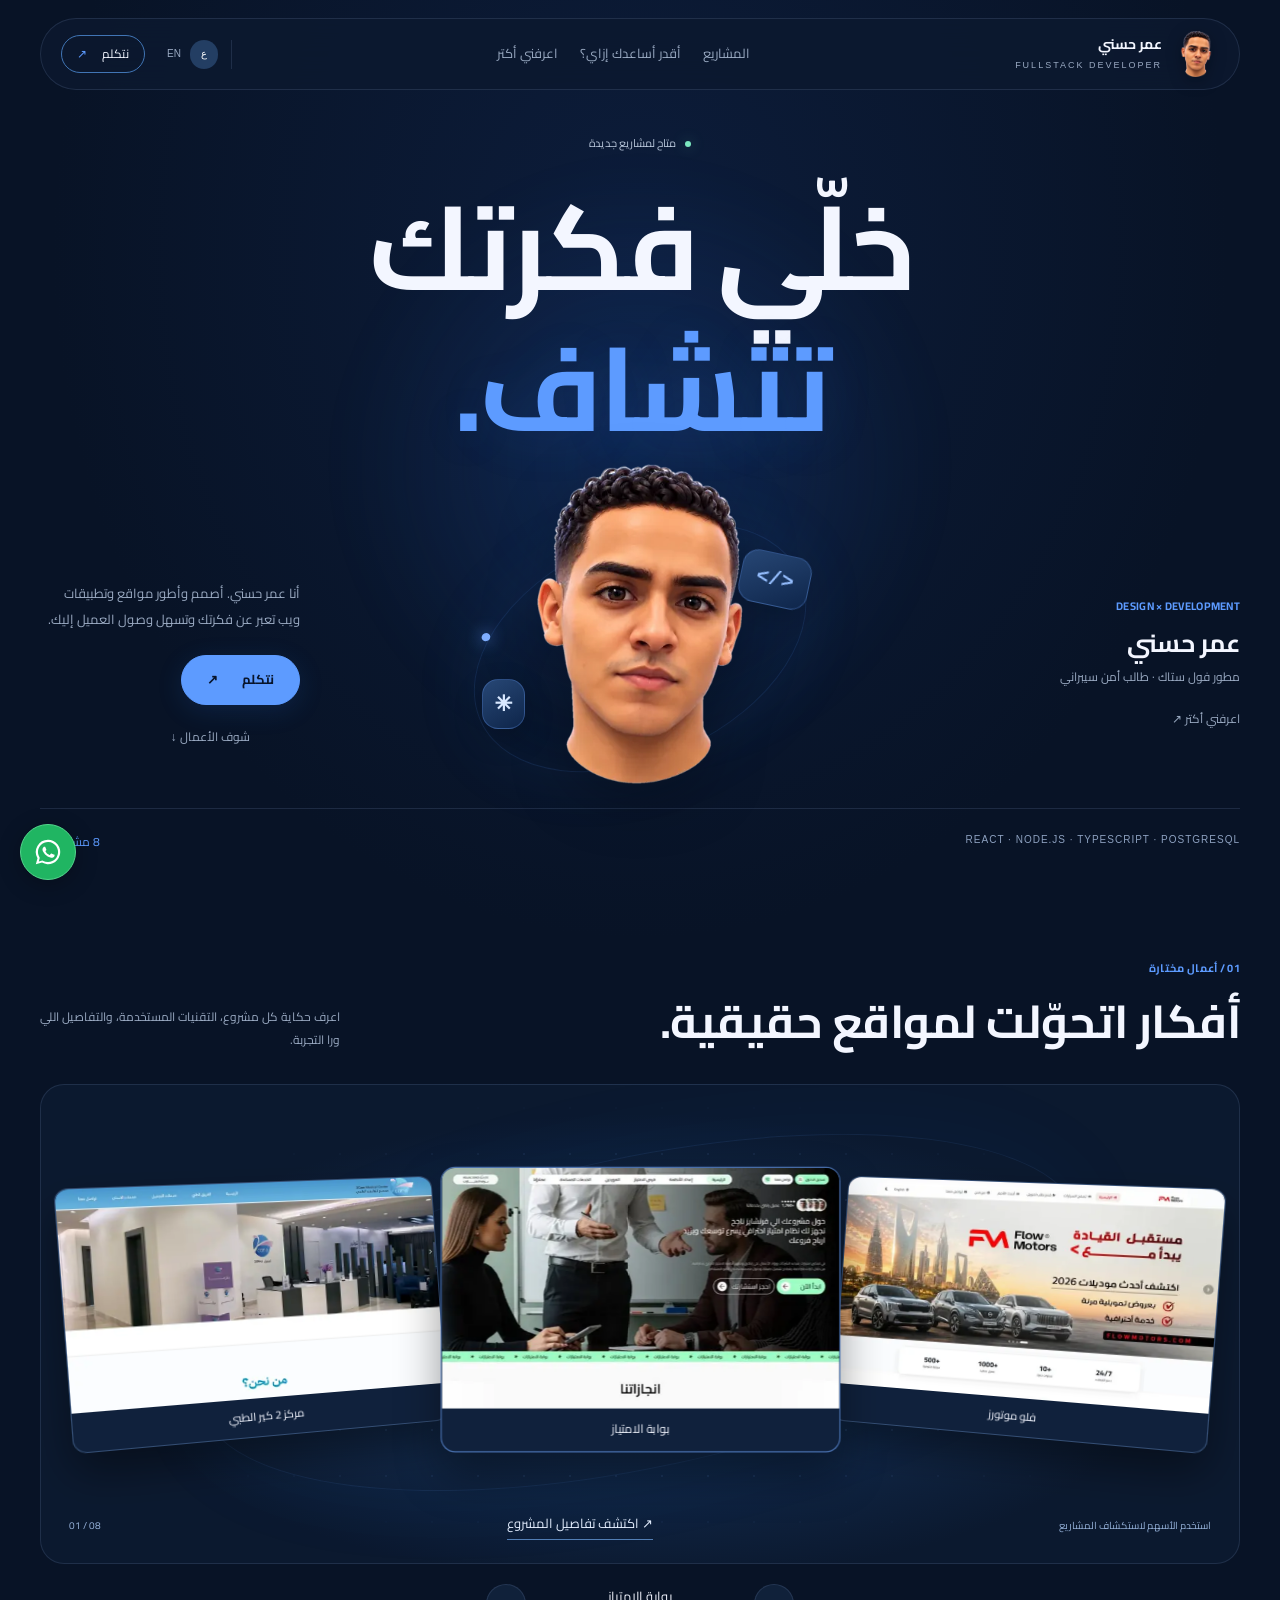
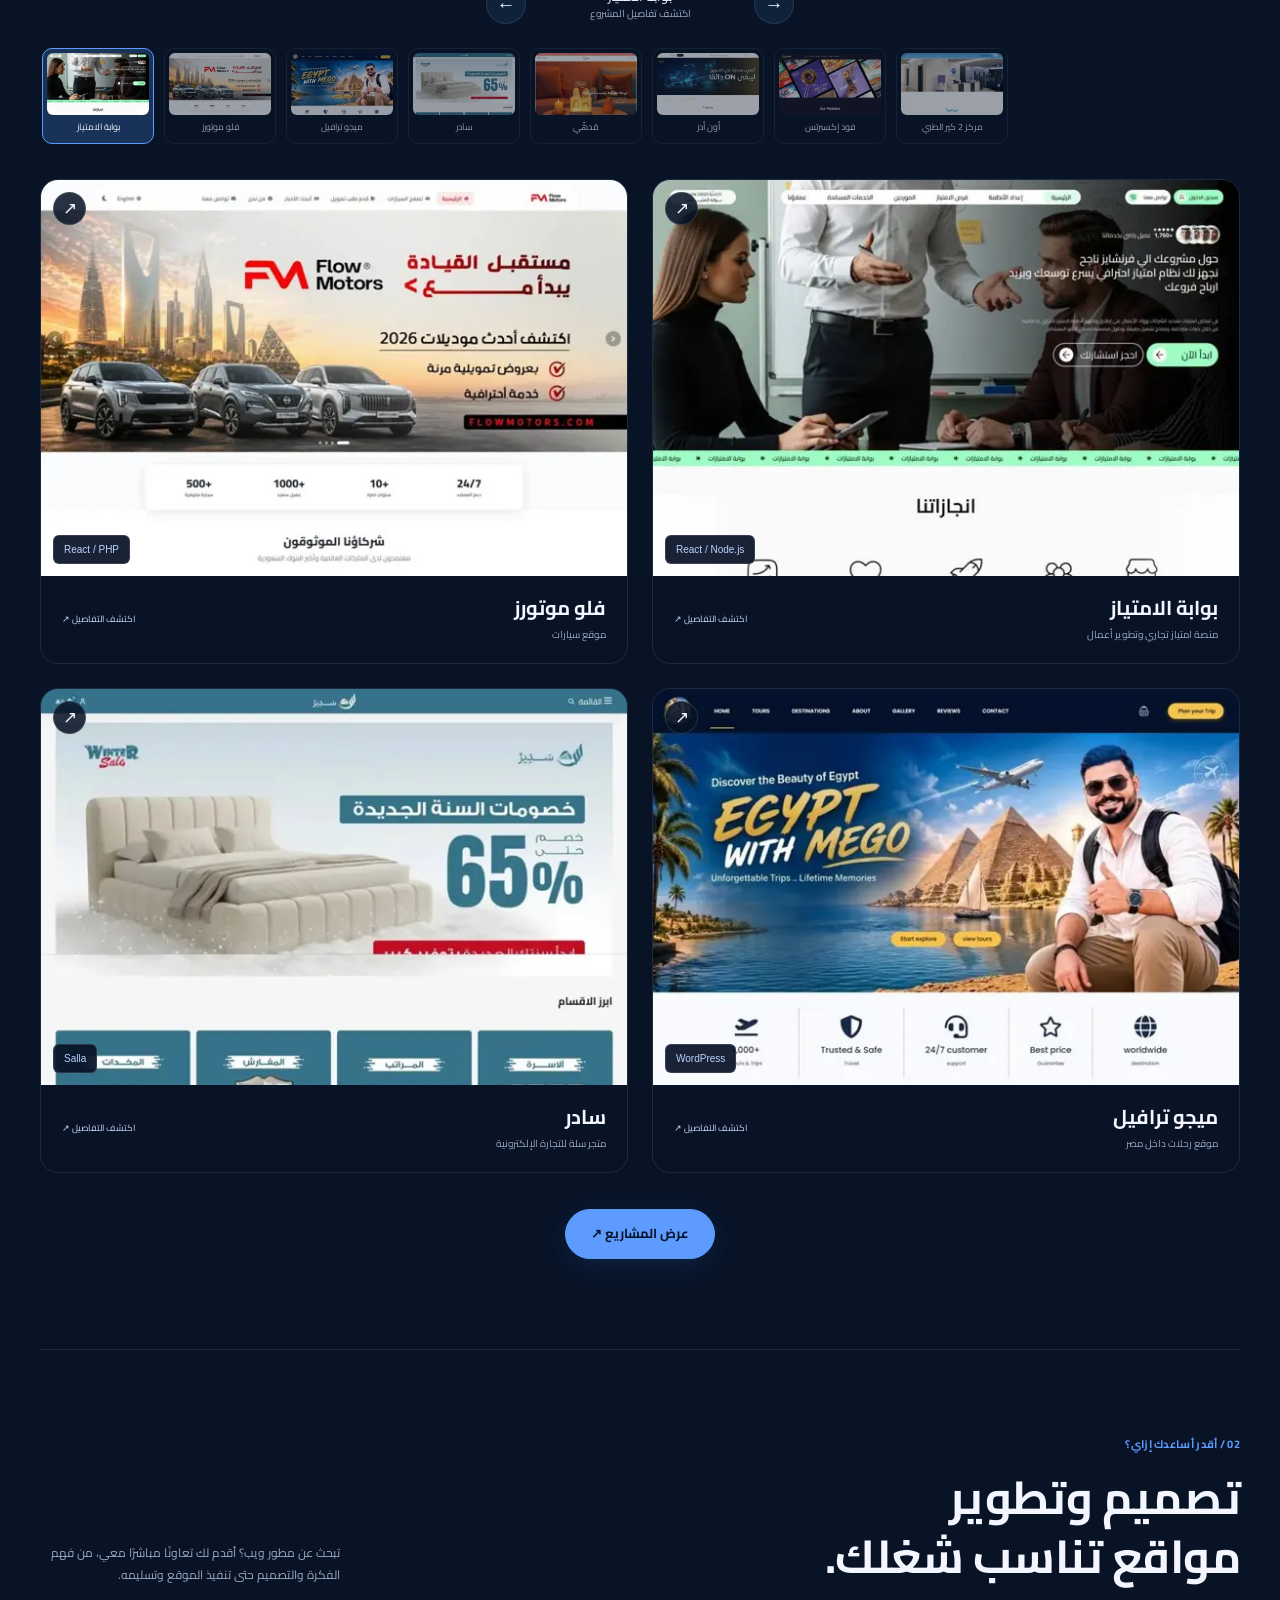
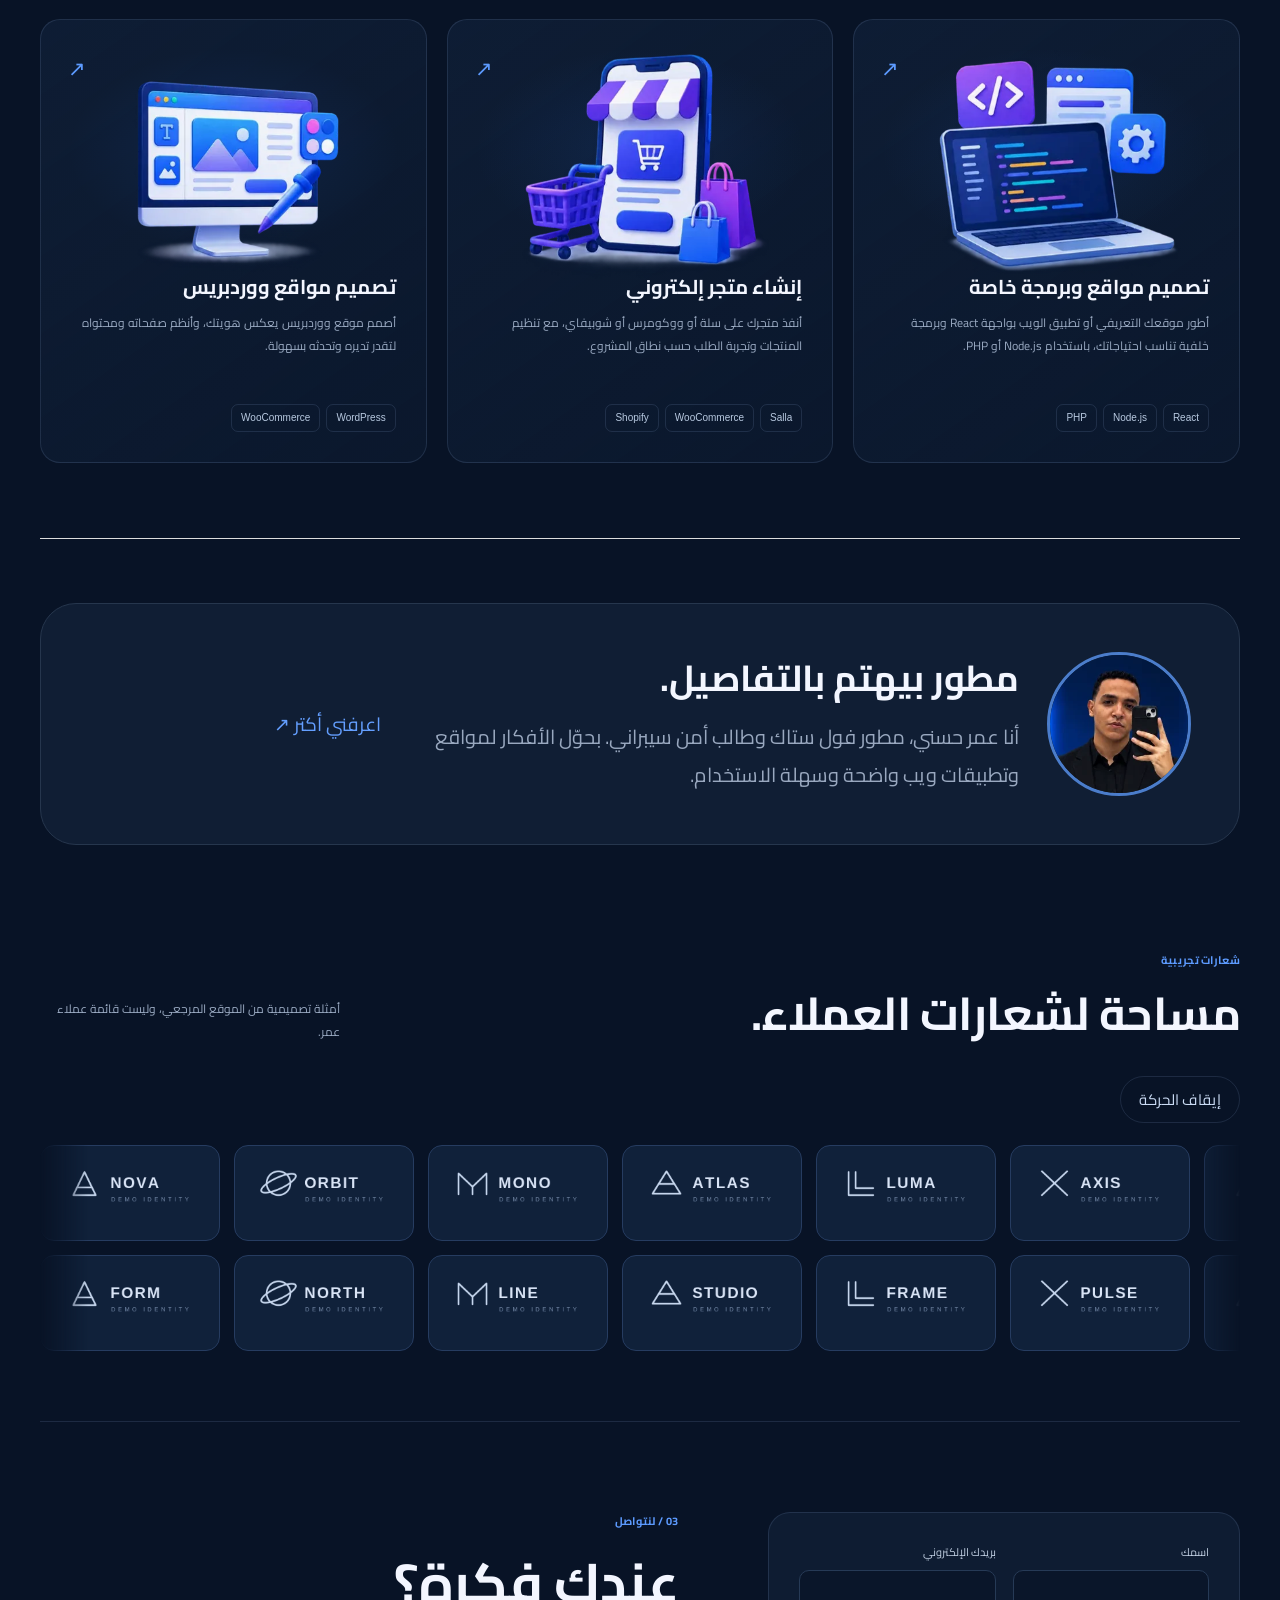
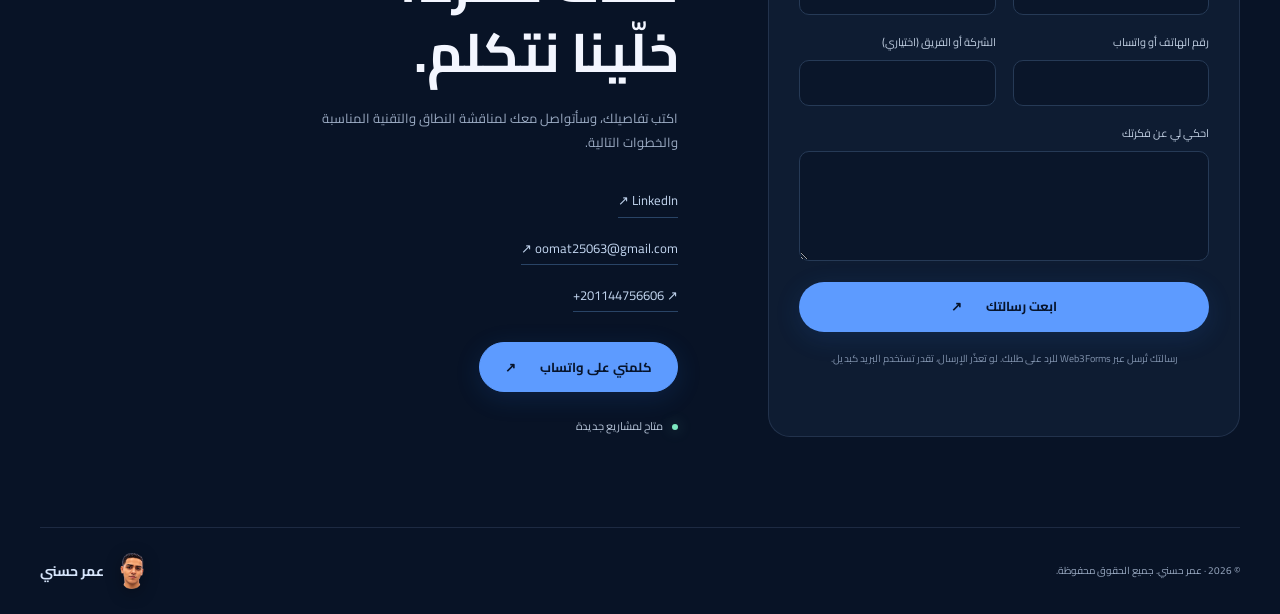
==== commit beb3ee83: "Add files via upload" ====
--- a/index.html
+++ b/index.html
@@ -1,5 +1,6 @@
-<!doctype html>
-<html lang="ar" dir="rtl"><head><meta charset="utf-8"><meta name="viewport" content="width=device-width,initial-scale=1"><title>عمر حسني | مطور ويب فول ستاك</title><meta name="description" content="عمر حسني، مطور فول ستاك وطالب أمن سيبراني. اكتشف مشاريع الويب والمتاجر الإلكترونية والخدمات وتواصل لبدء مشروعك."><meta name="robots" content="index,follow"><meta name="theme-color" content="#081326"><link rel="canonical" href="https://YOUR-DOMAIN.example/"><meta property="og:type" content="website"><meta property="og:title" content="عمر حسني | مطور ويب فول ستاك"><meta property="og:description" content="عمر حسني، مطور فول ستاك وطالب أمن سيبراني. اكتشف مشاريع الويب والمتاجر الإلكترونية والخدمات وتواصل لبدء مشروعك."><meta property="og:url" content="https://YOUR-DOMAIN.example/"><meta property="og:locale" content="ar_EG"><meta property="og:image" content="https://YOUR-DOMAIN.example/portrait-opt.webp"><meta name="twitter:card" content="summary_large_image"><meta name="twitter:title" content="عمر حسني | مطور ويب فول ستاك"><meta name="twitter:description" content="عمر حسني، مطور فول ستاك وطالب أمن سيبراني. اكتشف مشاريع الويب والمتاجر الإلكترونية والخدمات وتواصل لبدء مشروعك."><meta name="twitter:image" content="https://YOUR-DOMAIN.example/portrait-opt.webp"><link rel="stylesheet" href="style.css"><link rel="preload" href="cairo.woff2" as="font" type="font/woff2" crossorigin><script type="application/ld+json">{"@context": "https://schema.org", "@type": "Person", "name": "عمر حسني", "alternateName": "Omar Hosny", "url": "https://YOUR-DOMAIN.example/", "jobTitle": "Full Stack Web Developer", "sameAs": ["https://www.linkedin.com/in/omar-hosny-1762a7357", "https://wa.me/201144756606"], "email": "mailto:oomat25063@gmail.com", "telephone": "+201144756606"}</script></head><body data-route="/">
+<!DOCTYPE html>
+
+<html dir="rtl" lang="ar"><head><meta charset="utf-8"/><meta content="width=device-width,initial-scale=1" name="viewport"/><title>عمر حسني | مطور ويب فول ستاك</title><meta content="عمر حسني، مطور فول ستاك وطالب أمن سيبراني. اكتشف مشاريع الويب والمتاجر الإلكترونية والخدمات وتواصل لبدء مشروعك." name="description"/><meta content="index,follow" name="robots"/><meta content="#081326" name="theme-color"/><link href="https://omarhosny-sable.vercel.app/" rel="canonical"/><meta content="website" property="og:type"/><meta content="عمر حسني | مطور ويب فول ستاك" property="og:title"/><meta content="عمر حسني، مطور فول ستاك وطالب أمن سيبراني. اكتشف مشاريع الويب والمتاجر الإلكترونية والخدمات وتواصل لبدء مشروعك." property="og:description"/><meta content="https://omarhosny-sable.vercel.app/" property="og:url"/><meta content="ar_EG" property="og:locale"/><meta content="https://omarhosny-sable.vercel.app/portrait-opt.webp" property="og:image"/><meta content="summary_large_image" name="twitter:card"/><meta content="عمر حسني | مطور ويب فول ستاك" name="twitter:title"/><meta content="عمر حسني، مطور فول ستاك وطالب أمن سيبراني. اكتشف مشاريع الويب والمتاجر الإلكترونية والخدمات وتواصل لبدء مشروعك." name="twitter:description"/><meta content="https://omarhosny-sable.vercel.app/portrait-opt.webp" name="twitter:image"/><link href="style.css" rel="stylesheet"/><link as="font" crossorigin="" href="cairo.woff2" rel="preload" type="font/woff2"/><script type="application/ld+json">{"@context": "https://schema.org", "@type": "Person", "name": "عمر حسني", "alternateName": "Omar Hosny", "url": "https://omarhosny-sable.vercel.app/", "jobTitle": "Full Stack Web Developer", "sameAs": ["https://www.linkedin.com/in/omar-hosny-1762a7357", "https://wa.me/201144756606"], "email": "mailto:oomat25063@gmail.com", "telephone": "+201144756606"}</script></head><body data-route="/">
 <header class="site-header" id="siteHeader">
 <nav aria-label="القائمة الرئيسية" class="site-nav">
 <a class="brand" href="index.html"><img alt="" aria-hidden="true" class="brand-portrait" decoding="async" src="avatar-opt.webp"/><span><b data-i="name">عمر حسني</b><small>FULLSTACK DEVELOPER</small></span></a>
@@ -53,12 +54,12 @@
 <div class="contact-copy reveal"><p class="eyebrow"><span>03 / </span><span data-i="e3">لنتواصل</span></p><h2 data-i="t3">عندك فكرة؟<br/>خلّينا نتكلم.</h2><p class="lead" data-i="ct">اكتب تفاصيلك، وسأتواصل معك لمناقشة النطاق والتقنية المناسبة والخطوات التالية.</p>
 <div class="contact-links"><a href="https://www.linkedin.com/in/omar-hosny-1762a7357" rel="noopener" target="_blank">LinkedIn ↗</a><a href="mailto:oomat25063@gmail.com">oomat25063@gmail.com ↗</a><a dir="ltr" href="tel:+201144756606">+201144756606 ↗</a></div>
 <a class="button button-primary omar-whatsapp" href="https://wa.me/201144756606" rel="noopener noreferrer" target="_blank"><span data-i="whatsapp">كلمني على واتساب</span> ↗</a><p class="availability"><span></span><i data-i="avail" style="font-style:normal">متاح لمشاريع جديدة</i></p></div>
-<div class="contact-form-wrap reveal"><form action="/" class="lead-form" data-netlify="true" id="form" method="POST" name="contact" netlify-honeypot="bot-field"><input name="form-name" type="hidden" value="contact"/><p hidden="True">Leave this empty: <input autocomplete="off" name="bot-field" tabindex="-1"/></p>
+<div class="contact-form-wrap reveal"><form action="https://api.web3forms.com/submit" class="lead-form" id="form" method="POST" name="contact"><input autocomplete="off" hidden="True" name="botcheck" tabindex="-1" type="checkbox"/><input name="from_name" type="hidden" value="Omar Hosny Portfolio"/><input name="subject" type="hidden" value="New portfolio inquiry - Omar Hosny"/><input name="access_key" type="hidden" value="d28d10a3-48b6-4aff-8a17-0ffb1fd4513b"/>
 <div class="form-row"><label class="lead-field"><span data-i="l1">اسمك</span><input autocomplete="name" name="name" required=""/></label><label class="lead-field"><span data-i="l2">بريدك الإلكتروني</span><input autocomplete="email" name="email" required="" type="email"/></label></div>
 <div class="form-row"><label class="lead-field"><span data-i="l3">رقم الهاتف أو واتساب</span><input name="phone"/></label><label class="lead-field"><span data-i="l4">الشركة أو الفريق (اختياري)</span><input name="company"/></label></div>
 <label class="lead-field"><span data-i="l5">احكي لي عن فكرتك</span><textarea name="message" required=""></textarea></label>
 <button class="button button-primary lead-submit" type="submit"><span data-i="send">ابعت رسالتك</span> ↗</button>
-<p class="form-note">الإرسال المباشر يعمل على نسخة Netlify بعد تفعيل النموذج. بياناتك تُستخدم للرد على طلبك.</p><p aria-live="polite" class="form-status" id="formStatus" role="status"></p><a class="text-link" hidden="True" href="mailto:oomat25063@gmail.com" id="formFallback">إرسال بالبريد بدلًا من ذلك ↗</a></form></div>
+<p class="form-note">رسالتك تُرسل عبر Web3Forms للرد على طلبك. لو تعذّر الإرسال، تقدر تستخدم البريد كبديل.</p><p aria-live="polite" class="form-status" id="formStatus" role="status"></p><a class="text-link" hidden="True" href="mailto:oomat25063@gmail.com" id="formFallback">إرسال بالبريد بدلًا من ذلك ↗</a></form></div>
 </section></main>
 <footer class="shell site-footer"><span><span data-i="rights">© 2026 · عمر حسني. جميع الحقوق محفوظة.</span></span><a class="footer-brand" href="index.html"><img alt="" aria-hidden="true" class="brand-portrait" decoding="async" src="avatar-opt.webp"/><span data-i="name">عمر حسني</span></a></footer>
-<dialog aria-labelledby="projectTitle" class="omar-dialog" id="projectDialog"><button aria-label="Close / إغلاق" class="omar-dialog-close" id="closeProject" type="button">×</button><div id="projectContent"></div></dialog><a aria-label="WhatsApp Omar Hosny" class="omar-wa-float" href="https://wa.me/201144756606" rel="noopener noreferrer" target="_blank"><svg aria-hidden="true" height="30" viewbox="0 0 32 32" width="30"><path d="M16 3a13 13 0 0 0-11.2 19.6L3 29l6.6-1.7A13 13 0 1 0 16 3zm0 23.7a10.7 10.7 0 0 1-5.5-1.5l-.4-.2-3.9 1 1-3.8-.2-.4A10.7 10.7 0 1 1 16 26.7zm5.9-8c-.3-.2-1.9-.9-2.2-1-.3-.1-.5-.2-.7.2-.2.3-.8 1-.9 1.2-.2.2-.3.2-.6.1-1.8-.8-3-1.7-4.1-3.7-.3-.5.3-.5.8-1.6.1-.2 0-.4 0-.6l-1-2.4c-.3-.6-.5-.5-.7-.5H12c-.3 0-.6.1-.8.4-.3.3-1.1 1-1.1 2.5s1.1 2.9 1.3 3.1c.1.2 2.2 3.5 5.5 4.9 2 .8 2.8.9 3.8.7.6-.1 1.9-.8 2.1-1.5.3-.7.3-1.4.2-1.5-.1-.2-.3-.3-.6-.4z" fill="currentColor"></path></svg></a><script src="site.js" defer></script></body></html>+<dialog aria-labelledby="projectTitle" class="omar-dialog" id="projectDialog"><button aria-label="Close / إغلاق" class="omar-dialog-close" id="closeProject" type="button">×</button><div id="projectContent"></div></dialog><a aria-label="WhatsApp Omar Hosny" class="omar-wa-float" href="https://wa.me/201144756606" rel="noopener noreferrer" target="_blank"><svg aria-hidden="true" height="30" viewbox="0 0 32 32" width="30"><path d="M16 3a13 13 0 0 0-11.2 19.6L3 29l6.6-1.7A13 13 0 1 0 16 3zm0 23.7a10.7 10.7 0 0 1-5.5-1.5l-.4-.2-3.9 1 1-3.8-.2-.4A10.7 10.7 0 1 1 16 26.7zm5.9-8c-.3-.2-1.9-.9-2.2-1-.3-.1-.5-.2-.7.2-.2.3-.8 1-.9 1.2-.2.2-.3.2-.6.1-1.8-.8-3-1.7-4.1-3.7-.3-.5.3-.5.8-1.6.1-.2 0-.4 0-.6l-1-2.4c-.3-.6-.5-.5-.7-.5H12c-.3 0-.6.1-.8.4-.3.3-1.1 1-1.1 2.5s1.1 2.9 1.3 3.1c.1.2 2.2 3.5 5.5 4.9 2 .8 2.8.9 3.8.7.6-.1 1.9-.8 2.1-1.5.3-.7.3-1.4.2-1.5-.1-.2-.3-.3-.6-.4z" fill="currentColor"></path></svg></a><script defer="" src="site.js"></script></body></html>
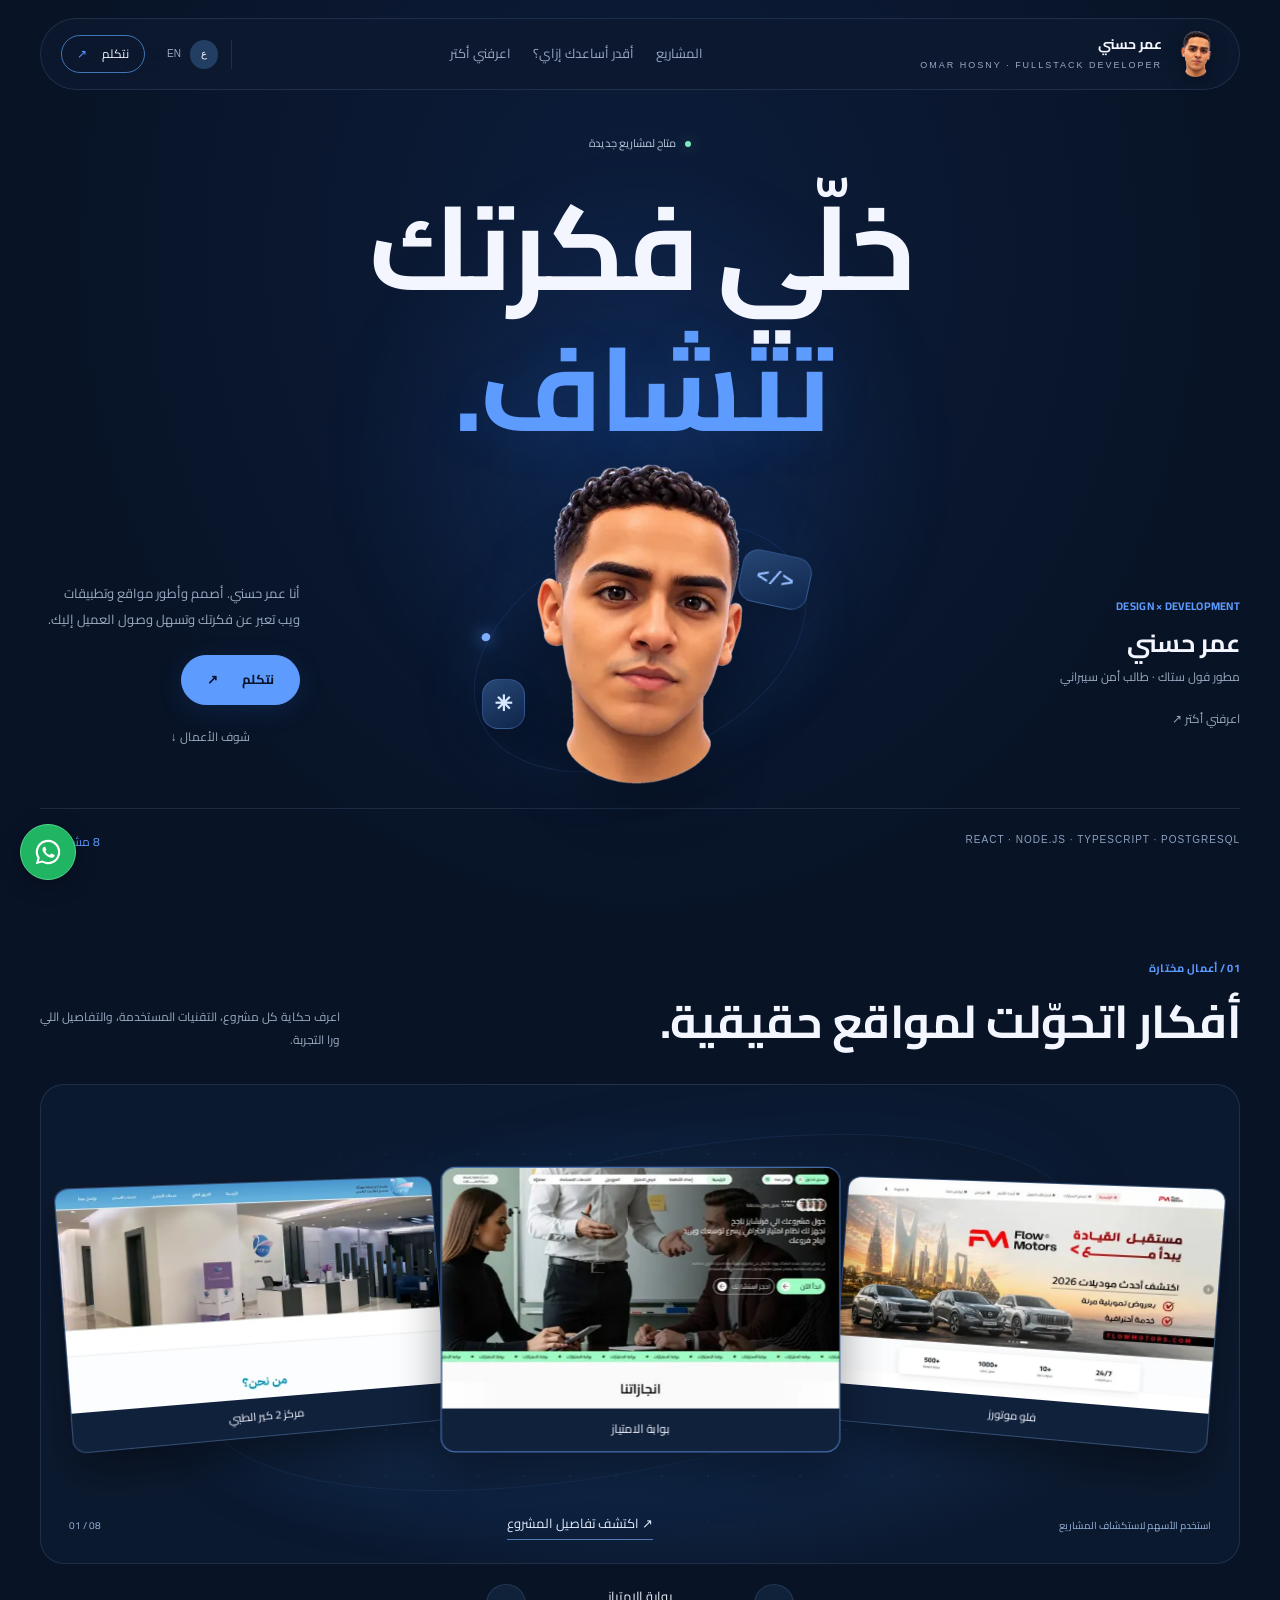
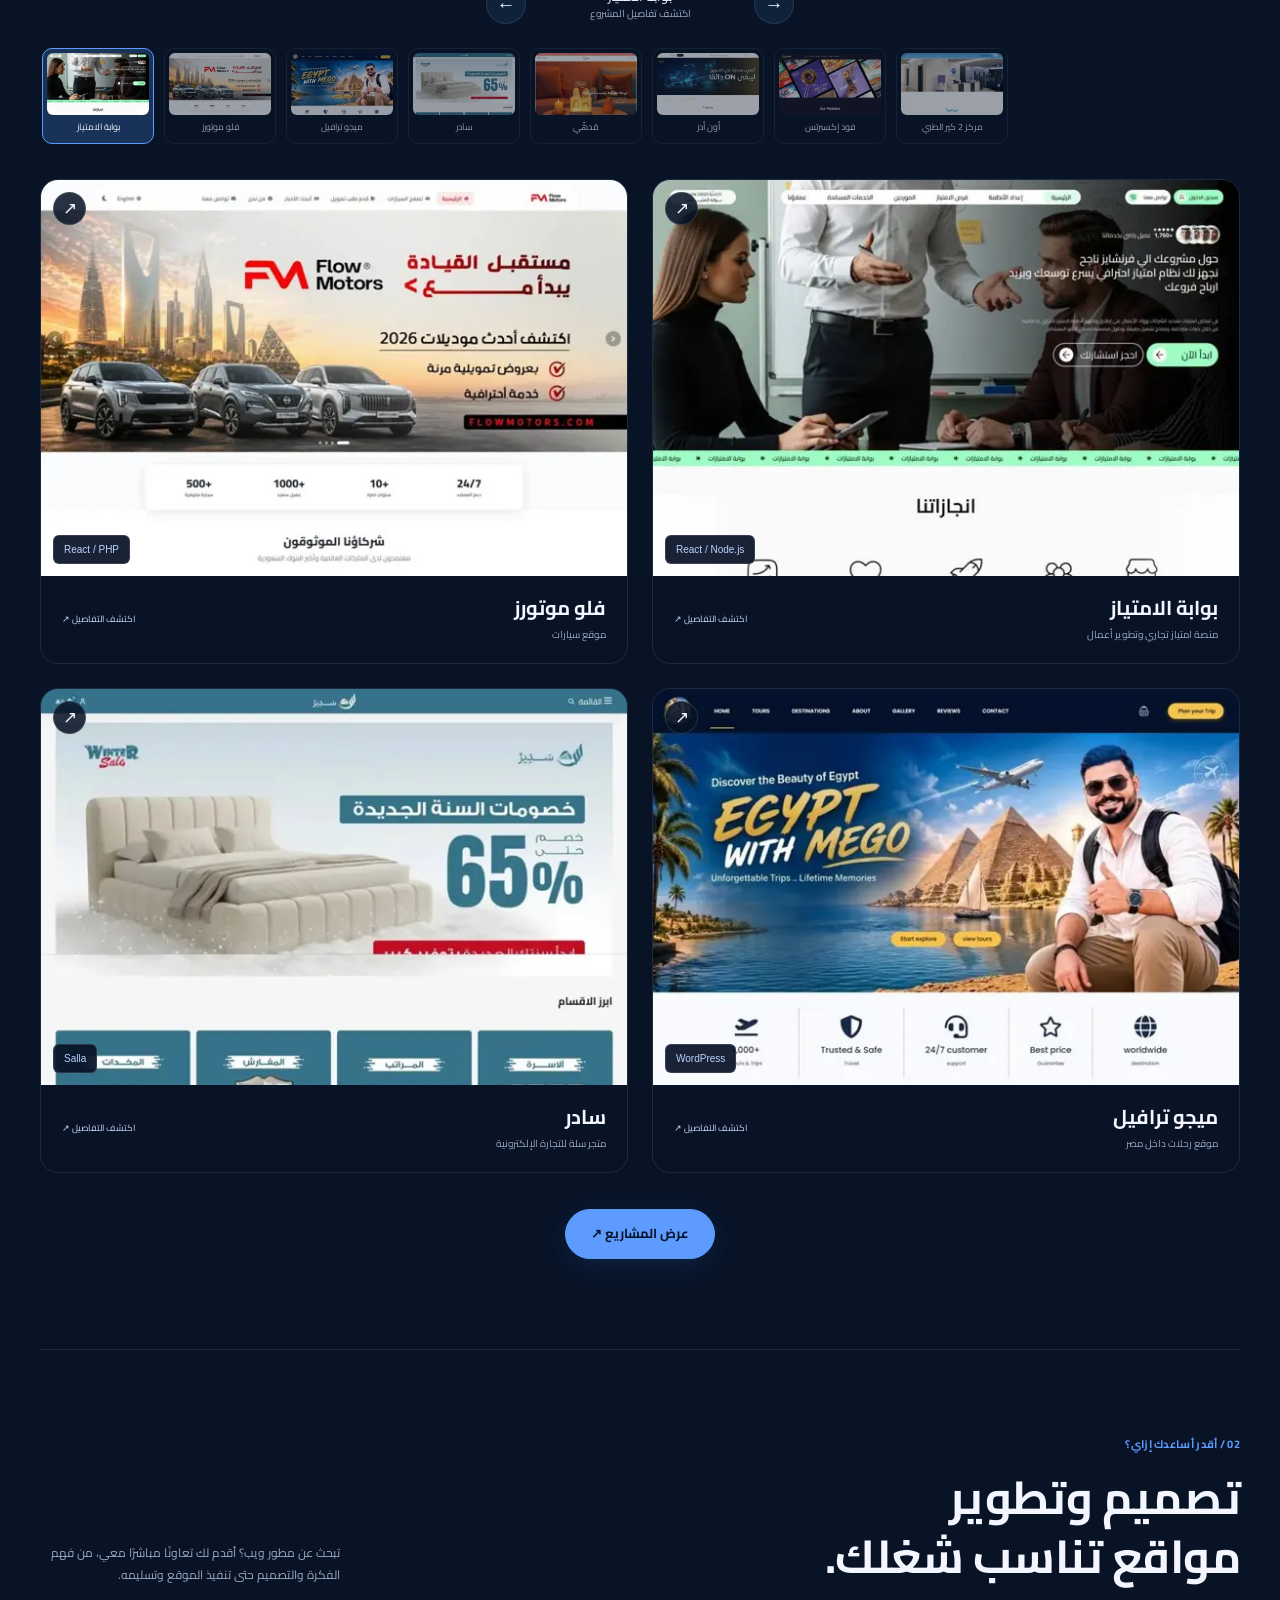
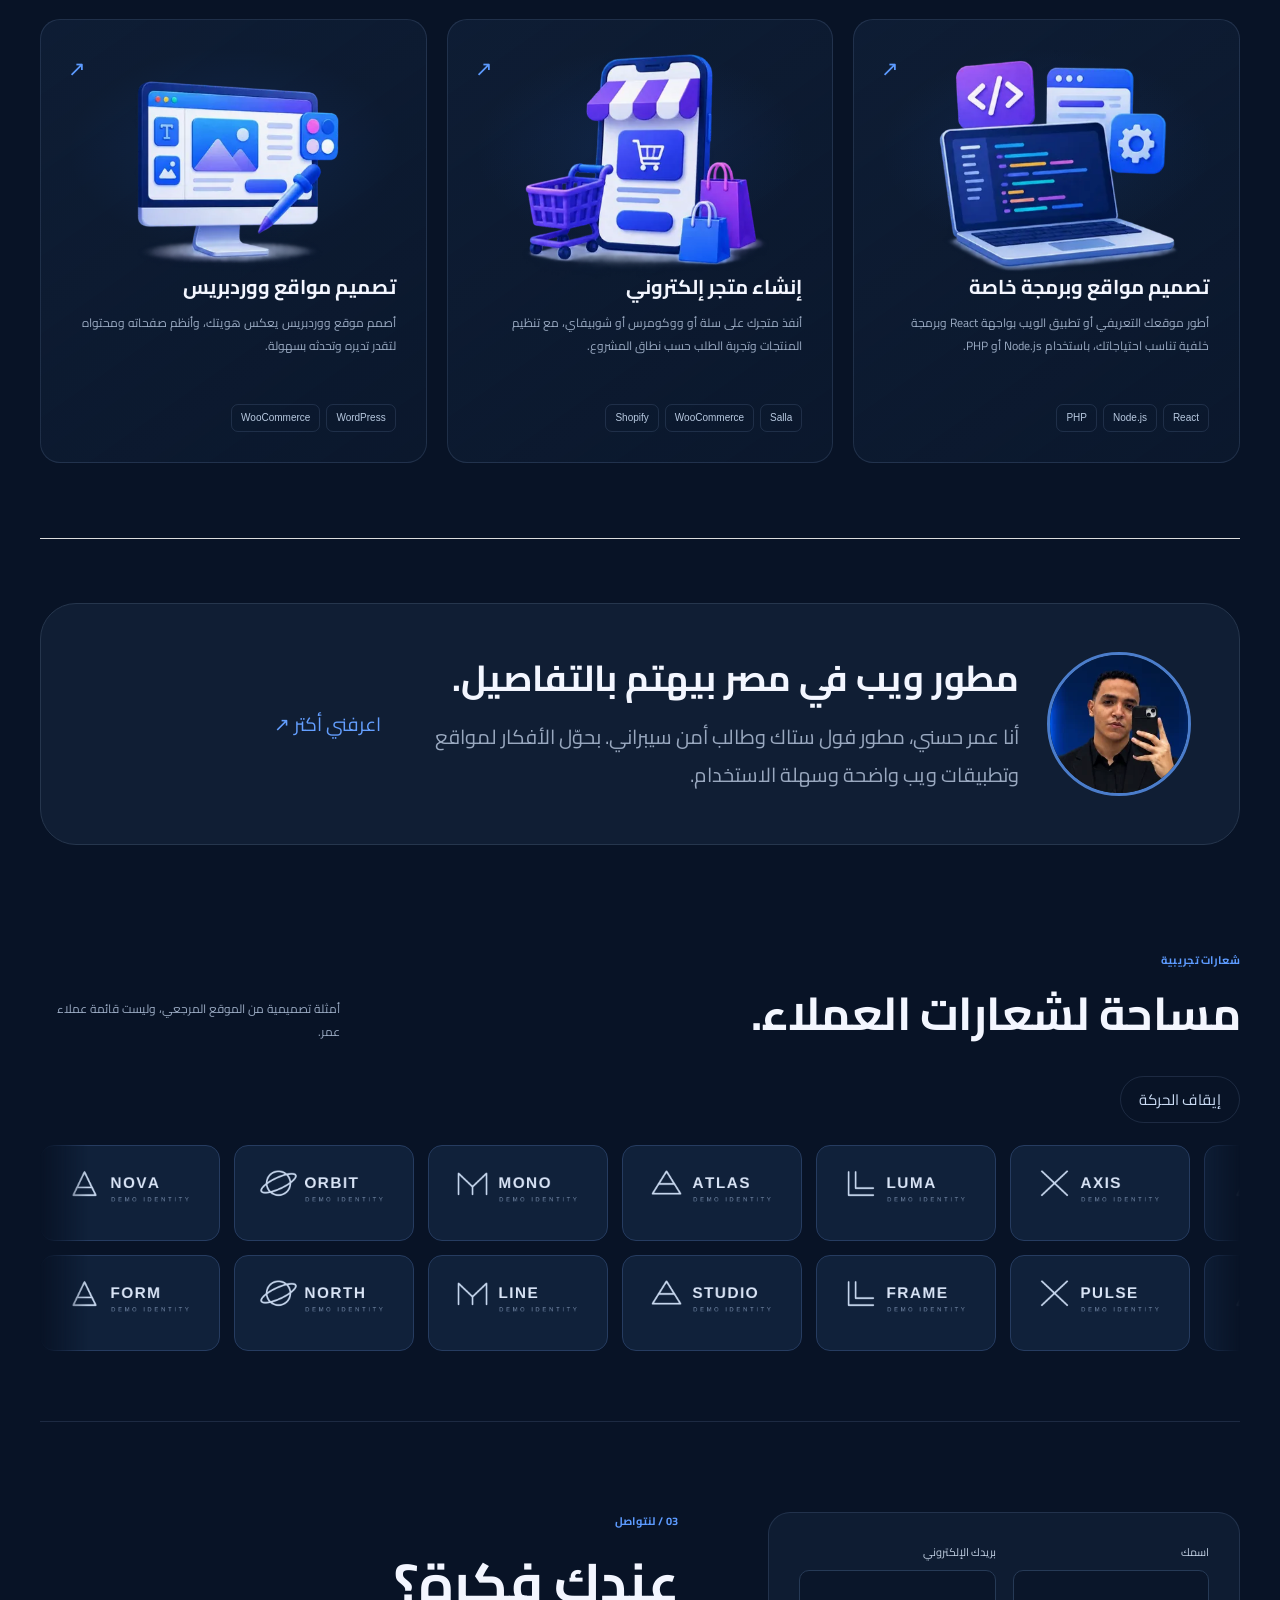
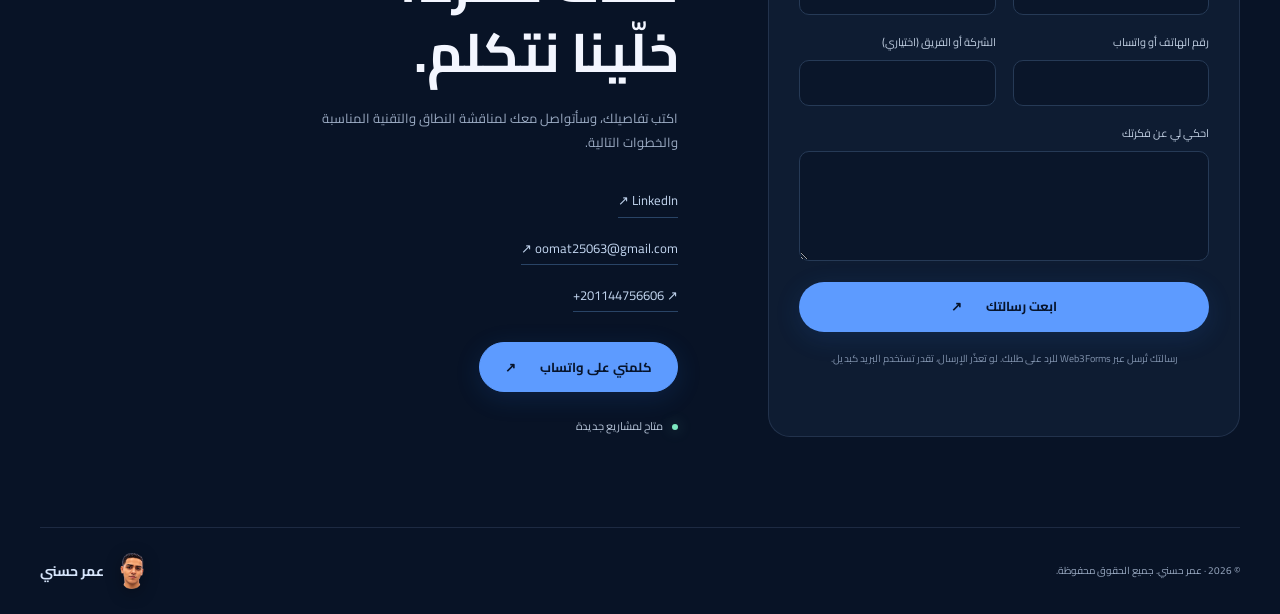
==== commit c3241b65: "Refactor index.html for improved content and structure Updated the HTML structure and content for be" ====
--- a/index.html
+++ b/index.html
@@ -1,9 +1,9 @@
 <!DOCTYPE html>
 
-<html dir="rtl" lang="ar"><head><meta charset="utf-8"/><meta content="width=device-width,initial-scale=1" name="viewport"/><title>عمر حسني | مطور ويب فول ستاك</title><meta content="عمر حسني، مطور فول ستاك وطالب أمن سيبراني. اكتشف مشاريع الويب والمتاجر الإلكترونية والخدمات وتواصل لبدء مشروعك." name="description"/><meta content="index,follow" name="robots"/><meta content="#081326" name="theme-color"/><link href="https://omarhosny-sable.vercel.app/" rel="canonical"/><meta content="website" property="og:type"/><meta content="عمر حسني | مطور ويب فول ستاك" property="og:title"/><meta content="عمر حسني، مطور فول ستاك وطالب أمن سيبراني. اكتشف مشاريع الويب والمتاجر الإلكترونية والخدمات وتواصل لبدء مشروعك." property="og:description"/><meta content="https://omarhosny-sable.vercel.app/" property="og:url"/><meta content="ar_EG" property="og:locale"/><meta content="https://omarhosny-sable.vercel.app/portrait-opt.webp" property="og:image"/><meta content="summary_large_image" name="twitter:card"/><meta content="عمر حسني | مطور ويب فول ستاك" name="twitter:title"/><meta content="عمر حسني، مطور فول ستاك وطالب أمن سيبراني. اكتشف مشاريع الويب والمتاجر الإلكترونية والخدمات وتواصل لبدء مشروعك." name="twitter:description"/><meta content="https://omarhosny-sable.vercel.app/portrait-opt.webp" name="twitter:image"/><link href="style.css" rel="stylesheet"/><link as="font" crossorigin="" href="cairo.woff2" rel="preload" type="font/woff2"/><script type="application/ld+json">{"@context": "https://schema.org", "@type": "Person", "name": "عمر حسني", "alternateName": "Omar Hosny", "url": "https://omarhosny-sable.vercel.app/", "jobTitle": "Full Stack Web Developer", "sameAs": ["https://www.linkedin.com/in/omar-hosny-1762a7357", "https://wa.me/201144756606"], "email": "mailto:oomat25063@gmail.com", "telephone": "+201144756606"}</script></head><body data-route="/">
+<html dir="rtl" lang="ar"><head><meta charset="utf-8"/><meta content="width=device-width,initial-scale=1" name="viewport"/><title>Omar Hosny | عمر حسني — مطور ويب فول ستاك في مصر</title><meta content="Omar Hosny (عمر حسني) — مطور ويب فول ستاك في مصر والقاهرة وطالب أمن سيبراني. اكتشف مشاريع الويب والمتاجر الإلكترونية والخدمات وتواصل لبدء مشروعك." name="description"/><meta content="index,follow" name="robots"/><meta content="#081326" name="theme-color"/><link href="https://omarhosny-sable.vercel.app/" rel="canonical"/><meta content="website" property="og:type"/><meta content="Omar Hosny | عمر حسني — مطور ويب فول ستاك في مصر" property="og:title"/><meta content="Omar Hosny (عمر حسني) — مطور ويب فول ستاك في مصر والقاهرة وطالب أمن سيبراني. اكتشف مشاريع الويب والمتاجر الإلكترونية والخدمات وتواصل لبدء مشروعك." property="og:description"/><meta content="https://omarhosny-sable.vercel.app/" property="og:url"/><meta content="ar_EG" property="og:locale"/><meta content="https://omarhosny-sable.vercel.app/portrait-opt.webp" property="og:image"/><meta content="summary_large_image" name="twitter:card"/><meta content="Omar Hosny | عمر حسني — مطور ويب فول ستاك في مصر" name="twitter:title"/><meta content="Omar Hosny (عمر حسني) — مطور ويب فول ستاك في مصر والقاهرة وطالب أمن سيبراني. اكتشف مشاريع الويب والمتاجر الإلكترونية والخدمات وتواصل لبدء مشروعك." name="twitter:description"/><meta content="https://omarhosny-sable.vercel.app/portrait-opt.webp" name="twitter:image"/><link href="style.css" rel="stylesheet"/><link as="font" crossorigin="" href="cairo.woff2" rel="preload" type="font/woff2"/><script type="application/ld+json">{"@context": "https://schema.org", "@type": "Person", "name": "عمر حسني", "alternateName": "Omar Hosny", "givenName": "Omar", "familyName": "Hosny", "url": "https://omarhosny-sable.vercel.app/", "jobTitle": "Full Stack Web Developer", "areaServed": ["Egypt", "Cairo", "مصر", "القاهرة"], "sameAs": ["https://www.linkedin.com/in/omar-hosny-1762a7357", "https://wa.me/201144756606"], "email": "mailto:oomat25063@gmail.com", "telephone": "+201144756606"}</script></head><body data-route="/">
 <header class="site-header" id="siteHeader">
 <nav aria-label="القائمة الرئيسية" class="site-nav">
-<a class="brand" href="index.html"><img alt="" aria-hidden="true" class="brand-portrait" decoding="async" src="avatar-opt.webp"/><span><b data-i="name">عمر حسني</b><small>FULLSTACK DEVELOPER</small></span></a>
+<a class="brand" href="index.html"><img alt="" aria-hidden="true" class="brand-portrait" decoding="async" src="avatar-opt.webp"/><span><b data-i="name">عمر حسني</b><small>OMAR HOSNY · FULLSTACK DEVELOPER</small></span></a>
 <div class="desktop-nav">
 <a class="nav-link" data-i="nav1" href="projects.html">المشاريع</a>
 <a class="nav-link" data-i="nav2" href="services.html">أقدر أساعدك إزاي؟</a>
@@ -50,7 +50,7 @@
 <div class="service-visual"><img alt="" aria-hidden="true" decoding="async" loading="lazy" src="service-1-opt.webp"/></div>
 <h3 data-i="s3t">تصميم مواقع ووردبريس</h3><p data-i="s3p">أصمم موقع ووردبريس يعكس هويتك، وأنظم صفحاته ومحتواه لتقدر تديره وتحدثه بسهولة.</p><div class="tag-list"><span>WordPress</span><span>WooCommerce</span></div></article>
 </div>
-</section><section class="shell omar-route-teaser"><div class="omar-teaser-card"><img alt="عمر حسني" class="omar-home-portrait" decoding="async" height="144" loading="lazy" src="portrait-round.webp" width="144"/><div class="omar-teaser-copy"><h2 data-i="abT">مطور بيهتم بالتفاصيل.</h2><p data-i="homeBio">أنا عمر حسني، مطور فول ستاك وطالب أمن سيبراني. بحوّل الأفكار لمواقع وتطبيقات ويب واضحة وسهلة الاستخدام.</p></div><a class="omar-teaser-link" data-i="more" href="about.html">اعرفني أكتر ↗</a></div></section><section class="shell omar-clients"><div class="section-heading"><div><p class="eyebrow" data-i="demoEyebrow">شعارات تجريبية</p><h2 data-i="demoTitle">مساحة لشعارات العملاء.</h2></div><p data-i="demoNote">أمثلة تصميمية من الموقع المرجعي، وليست قائمة عملاء عمر.</p></div><button aria-pressed="false" class="button button-outline omar-motion" id="logoMotion" type="button">إيقاف الحركة</button><div class="omar-marquees" id="logoMarquees"><div class="omar-marquee-row"><div class="omar-marquee-track"><div class="omar-logo-group"><div class="omar-logo"><img alt="Demo 1" decoding="async" height="100" loading="lazy" src="clients-demo-1.png" width="220"/></div><div class="omar-logo"><img alt="Demo 2" decoding="async" height="100" loading="lazy" src="clients-demo-2.png" width="220"/></div><div class="omar-logo"><img alt="Demo 3" decoding="async" height="100" loading="lazy" src="clients-demo-3.png" width="220"/></div><div class="omar-logo"><img alt="Demo 4" decoding="async" height="100" loading="lazy" src="clients-demo-4.png" width="220"/></div><div class="omar-logo"><img alt="Demo 5" decoding="async" height="100" loading="lazy" src="clients-demo-5.png" width="220"/></div><div class="omar-logo"><img alt="Demo 6" decoding="async" height="100" loading="lazy" src="clients-demo-6.png" width="220"/></div></div><div aria-hidden="true" class="omar-logo-group"><div class="omar-logo"><img alt="Demo 1" aria-hidden="true" decoding="async" height="100" loading="lazy" src="clients-demo-1.png" width="220"/></div><div class="omar-logo"><img alt="Demo 2" aria-hidden="true" decoding="async" height="100" loading="lazy" src="clients-demo-2.png" width="220"/></div><div class="omar-logo"><img alt="Demo 3" aria-hidden="true" decoding="async" height="100" loading="lazy" src="clients-demo-3.png" width="220"/></div><div class="omar-logo"><img alt="Demo 4" aria-hidden="true" decoding="async" height="100" loading="lazy" src="clients-demo-4.png" width="220"/></div><div class="omar-logo"><img alt="Demo 5" aria-hidden="true" decoding="async" height="100" loading="lazy" src="clients-demo-5.png" width="220"/></div><div class="omar-logo"><img alt="Demo 6" aria-hidden="true" decoding="async" height="100" loading="lazy" src="clients-demo-6.png" width="220"/></div></div></div></div><div class="omar-marquee-row"><div class="omar-marquee-track"><div class="omar-logo-group"><div class="omar-logo"><img alt="Demo 7" decoding="async" height="100" loading="lazy" src="clients-demo-7.png" width="220"/></div><div class="omar-logo"><img alt="Demo 8" decoding="async" height="100" loading="lazy" src="clients-demo-8.png" width="220"/></div><div class="omar-logo"><img alt="Demo 9" decoding="async" height="100" loading="lazy" src="clients-demo-9.png" width="220"/></div><div class="omar-logo"><img alt="Demo 10" decoding="async" height="100" loading="lazy" src="clients-demo-10.png" width="220"/></div><div class="omar-logo"><img alt="Demo 11" decoding="async" height="100" loading="lazy" src="clients-demo-11.png" width="220"/></div><div class="omar-logo"><img alt="Demo 12" decoding="async" height="100" loading="lazy" src="clients-demo-12.png" width="220"/></div></div><div aria-hidden="true" class="omar-logo-group"><div class="omar-logo"><img alt="Demo 7" aria-hidden="true" decoding="async" height="100" loading="lazy" src="clients-demo-7.png" width="220"/></div><div class="omar-logo"><img alt="Demo 8" aria-hidden="true" decoding="async" height="100" loading="lazy" src="clients-demo-8.png" width="220"/></div><div class="omar-logo"><img alt="Demo 9" aria-hidden="true" decoding="async" height="100" loading="lazy" src="clients-demo-9.png" width="220"/></div><div class="omar-logo"><img alt="Demo 10" aria-hidden="true" decoding="async" height="100" loading="lazy" src="clients-demo-10.png" width="220"/></div><div class="omar-logo"><img alt="Demo 11" aria-hidden="true" decoding="async" height="100" loading="lazy" src="clients-demo-11.png" width="220"/></div><div class="omar-logo"><img alt="Demo 12" aria-hidden="true" decoding="async" height="100" loading="lazy" src="clients-demo-12.png" width="220"/></div></div></div></div></div></section><section class="contact-section shell" id="contact">
+</section><section class="shell omar-route-teaser"><div class="omar-teaser-card"><img alt="عمر حسني" class="omar-home-portrait" decoding="async" height="144" loading="lazy" src="portrait-round.webp" width="144"/><div class="omar-teaser-copy"><h2 data-i="abT">مطور ويب في مصر بيهتم بالتفاصيل.</h2><p data-i="homeBio">أنا عمر حسني، مطور فول ستاك وطالب أمن سيبراني. بحوّل الأفكار لمواقع وتطبيقات ويب واضحة وسهلة الاستخدام.</p></div><a class="omar-teaser-link" data-i="more" href="about.html">اعرفني أكتر ↗</a></div></section><section class="shell omar-clients"><div class="section-heading"><div><p class="eyebrow" data-i="demoEyebrow">شعارات تجريبية</p><h2 data-i="demoTitle">مساحة لشعارات العملاء.</h2></div><p data-i="demoNote">أمثلة تصميمية من الموقع المرجعي، وليست قائمة عملاء عمر.</p></div><button aria-pressed="false" class="button button-outline omar-motion" id="logoMotion" type="button">إيقاف الحركة</button><div class="omar-marquees" id="logoMarquees"><div class="omar-marquee-row"><div class="omar-marquee-track"><div class="omar-logo-group"><div class="omar-logo"><img alt="Demo 1" decoding="async" height="100" loading="lazy" src="clients-demo-1.png" width="220"/></div><div class="omar-logo"><img alt="Demo 2" decoding="async" height="100" loading="lazy" src="clients-demo-2.png" width="220"/></div><div class="omar-logo"><img alt="Demo 3" decoding="async" height="100" loading="lazy" src="clients-demo-3.png" width="220"/></div><div class="omar-logo"><img alt="Demo 4" decoding="async" height="100" loading="lazy" src="clients-demo-4.png" width="220"/></div><div class="omar-logo"><img alt="Demo 5" decoding="async" height="100" loading="lazy" src="clients-demo-5.png" width="220"/></div><div class="omar-logo"><img alt="Demo 6" decoding="async" height="100" loading="lazy" src="clients-demo-6.png" width="220"/></div></div><div aria-hidden="true" class="omar-logo-group"><div class="omar-logo"><img alt="Demo 1" aria-hidden="true" decoding="async" height="100" loading="lazy" src="clients-demo-1.png" width="220"/></div><div class="omar-logo"><img alt="Demo 2" aria-hidden="true" decoding="async" height="100" loading="lazy" src="clients-demo-2.png" width="220"/></div><div class="omar-logo"><img alt="Demo 3" aria-hidden="true" decoding="async" height="100" loading="lazy" src="clients-demo-3.png" width="220"/></div><div class="omar-logo"><img alt="Demo 4" aria-hidden="true" decoding="async" height="100" loading="lazy" src="clients-demo-4.png" width="220"/></div><div class="omar-logo"><img alt="Demo 5" aria-hidden="true" decoding="async" height="100" loading="lazy" src="clients-demo-5.png" width="220"/></div><div class="omar-logo"><img alt="Demo 6" aria-hidden="true" decoding="async" height="100" loading="lazy" src="clients-demo-6.png" width="220"/></div></div></div></div><div class="omar-marquee-row"><div class="omar-marquee-track"><div class="omar-logo-group"><div class="omar-logo"><img alt="Demo 7" decoding="async" height="100" loading="lazy" src="clients-demo-7.png" width="220"/></div><div class="omar-logo"><img alt="Demo 8" decoding="async" height="100" loading="lazy" src="clients-demo-8.png" width="220"/></div><div class="omar-logo"><img alt="Demo 9" decoding="async" height="100" loading="lazy" src="clients-demo-9.png" width="220"/></div><div class="omar-logo"><img alt="Demo 10" decoding="async" height="100" loading="lazy" src="clients-demo-10.png" width="220"/></div><div class="omar-logo"><img alt="Demo 11" decoding="async" height="100" loading="lazy" src="clients-demo-11.png" width="220"/></div><div class="omar-logo"><img alt="Demo 12" decoding="async" height="100" loading="lazy" src="clients-demo-12.png" width="220"/></div></div><div aria-hidden="true" class="omar-logo-group"><div class="omar-logo"><img alt="Demo 7" aria-hidden="true" decoding="async" height="100" loading="lazy" src="clients-demo-7.png" width="220"/></div><div class="omar-logo"><img alt="Demo 8" aria-hidden="true" decoding="async" height="100" loading="lazy" src="clients-demo-8.png" width="220"/></div><div class="omar-logo"><img alt="Demo 9" aria-hidden="true" decoding="async" height="100" loading="lazy" src="clients-demo-9.png" width="220"/></div><div class="omar-logo"><img alt="Demo 10" aria-hidden="true" decoding="async" height="100" loading="lazy" src="clients-demo-10.png" width="220"/></div><div class="omar-logo"><img alt="Demo 11" aria-hidden="true" decoding="async" height="100" loading="lazy" src="clients-demo-11.png" width="220"/></div><div class="omar-logo"><img alt="Demo 12" aria-hidden="true" decoding="async" height="100" loading="lazy" src="clients-demo-12.png" width="220"/></div></div></div></div></div></section><section class="contact-section shell" id="contact">
 <div class="contact-copy reveal"><p class="eyebrow"><span>03 / </span><span data-i="e3">لنتواصل</span></p><h2 data-i="t3">عندك فكرة؟<br/>خلّينا نتكلم.</h2><p class="lead" data-i="ct">اكتب تفاصيلك، وسأتواصل معك لمناقشة النطاق والتقنية المناسبة والخطوات التالية.</p>
 <div class="contact-links"><a href="https://www.linkedin.com/in/omar-hosny-1762a7357" rel="noopener" target="_blank">LinkedIn ↗</a><a href="mailto:oomat25063@gmail.com">oomat25063@gmail.com ↗</a><a dir="ltr" href="tel:+201144756606">+201144756606 ↗</a></div>
 <a class="button button-primary omar-whatsapp" href="https://wa.me/201144756606" rel="noopener noreferrer" target="_blank"><span data-i="whatsapp">كلمني على واتساب</span> ↗</a><p class="availability"><span></span><i data-i="avail" style="font-style:normal">متاح لمشاريع جديدة</i></p></div>
@@ -62,4 +62,4 @@
 <p class="form-note">رسالتك تُرسل عبر Web3Forms للرد على طلبك. لو تعذّر الإرسال، تقدر تستخدم البريد كبديل.</p><p aria-live="polite" class="form-status" id="formStatus" role="status"></p><a class="text-link" hidden="True" href="mailto:oomat25063@gmail.com" id="formFallback">إرسال بالبريد بدلًا من ذلك ↗</a></form></div>
 </section></main>
 <footer class="shell site-footer"><span><span data-i="rights">© 2026 · عمر حسني. جميع الحقوق محفوظة.</span></span><a class="footer-brand" href="index.html"><img alt="" aria-hidden="true" class="brand-portrait" decoding="async" src="avatar-opt.webp"/><span data-i="name">عمر حسني</span></a></footer>
-<dialog aria-labelledby="projectTitle" class="omar-dialog" id="projectDialog"><button aria-label="Close / إغلاق" class="omar-dialog-close" id="closeProject" type="button">×</button><div id="projectContent"></div></dialog><a aria-label="WhatsApp Omar Hosny" class="omar-wa-float" href="https://wa.me/201144756606" rel="noopener noreferrer" target="_blank"><svg aria-hidden="true" height="30" viewbox="0 0 32 32" width="30"><path d="M16 3a13 13 0 0 0-11.2 19.6L3 29l6.6-1.7A13 13 0 1 0 16 3zm0 23.7a10.7 10.7 0 0 1-5.5-1.5l-.4-.2-3.9 1 1-3.8-.2-.4A10.7 10.7 0 1 1 16 26.7zm5.9-8c-.3-.2-1.9-.9-2.2-1-.3-.1-.5-.2-.7.2-.2.3-.8 1-.9 1.2-.2.2-.3.2-.6.1-1.8-.8-3-1.7-4.1-3.7-.3-.5.3-.5.8-1.6.1-.2 0-.4 0-.6l-1-2.4c-.3-.6-.5-.5-.7-.5H12c-.3 0-.6.1-.8.4-.3.3-1.1 1-1.1 2.5s1.1 2.9 1.3 3.1c.1.2 2.2 3.5 5.5 4.9 2 .8 2.8.9 3.8.7.6-.1 1.9-.8 2.1-1.5.3-.7.3-1.4.2-1.5-.1-.2-.3-.3-.6-.4z" fill="currentColor"></path></svg></a><script defer="" src="site.js"></script></body></html>+<dialog aria-labelledby="projectTitle" class="omar-dialog" id="projectDialog"><button aria-label="Close / إغلاق" class="omar-dialog-close" id="closeProject" type="button">×</button><div id="projectContent"></div></dialog><a aria-label="WhatsApp Omar Hosny" class="omar-wa-float" href="https://wa.me/201144756606" rel="noopener noreferrer" target="_blank"><svg aria-hidden="true" height="30" viewbox="0 0 32 32" width="30"><path d="M16 3a13 13 0 0 0-11.2 19.6L3 29l6.6-1.7A13 13 0 1 0 16 3zm0 23.7a10.7 10.7 0 0 1-5.5-1.5l-.4-.2-3.9 1 1-3.8-.2-.4A10.7 10.7 0 1 1 16 26.7zm5.9-8c-.3-.2-1.9-.9-2.2-1-.3-.1-.5-.2-.7.2-.2.3-.8 1-.9 1.2-.2.2-.3.2-.6.1-1.8-.8-3-1.7-4.1-3.7-.3-.5.3-.5.8-1.6.1-.2 0-.4 0-.6l-1-2.4c-.3-.6-.5-.5-.7-.5H12c-.3 0-.6.1-.8.4-.3.3-1.1 1-1.1 2.5s1.1 2.9 1.3 3.1c.1.2 2.2 3.5 5.5 4.9 2 .8 2.8.9 3.8.7.6-.1 1.9-.8 2.1-1.5.3-.7.3-1.4.2-1.5-.1-.2-.3-.3-.6-.4z" fill="currentColor"></path></svg></a><script defer="" src="site.js"></script></body></html>
